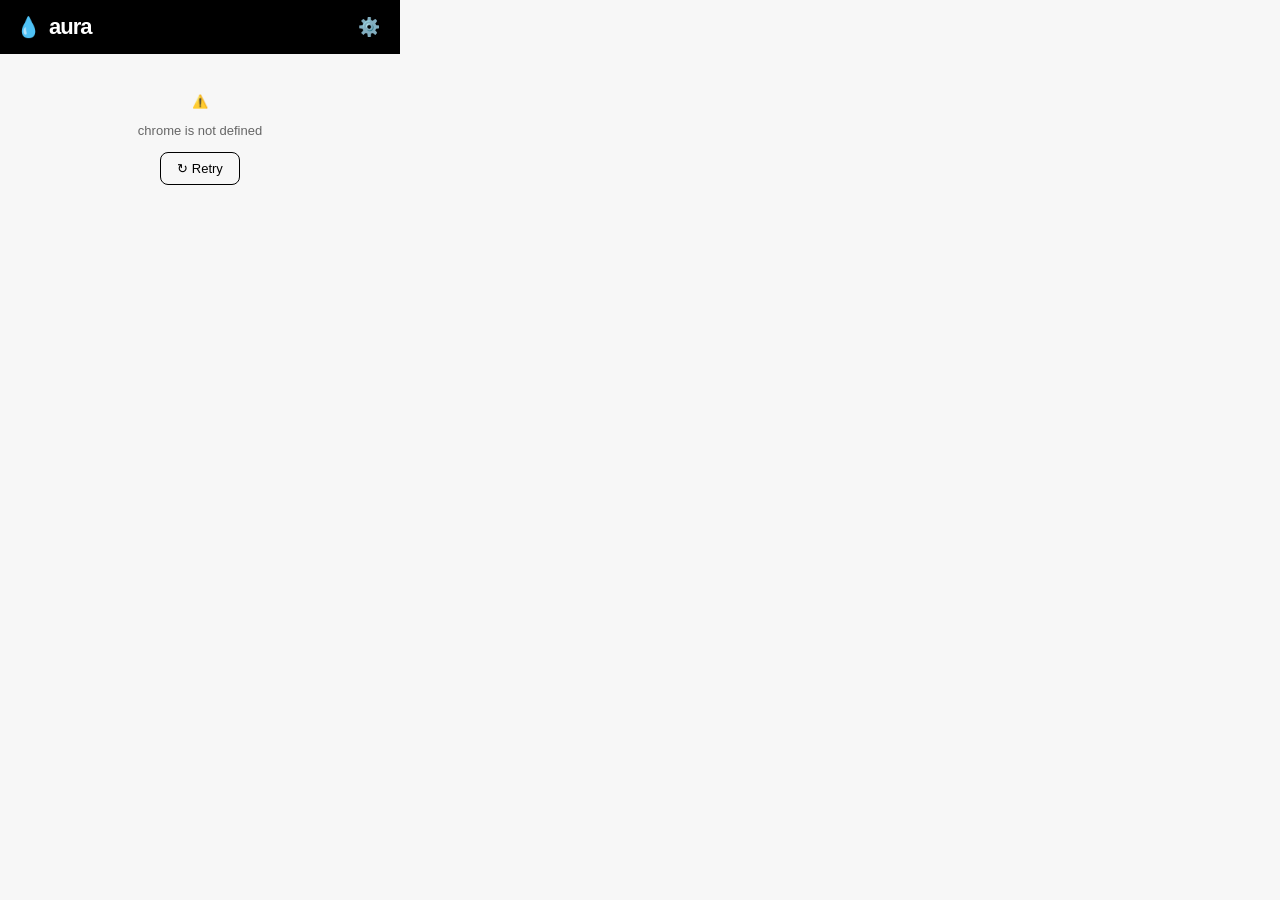
==== popup.html @ c54698f0 "Fix wardrobe save, avatar validation, blank popup, try-on speed - Wardrobe save 400: omit null/empty" ====
<!DOCTYPE html>
<html lang="en">
<head>
  <meta charset="UTF-8">
  <meta name="viewport" content="width=device-width, initial-scale=1.0">
  <title>Aura</title>
  <link rel="stylesheet" href="popup.css">
</head>
<body>
  <div id="app">

    <!-- Header -->
    <header>
      <div class="logo">
        <span class="logo-drop">💧</span>
        <span class="logo-text">aura</span>
      </div>
      <button class="icon-btn" id="settings-btn" title="Settings">⚙️</button>
    </header>

    <!-- Loading Screen (shown on first paint while we check auth + load data) -->
    <div id="loading-screen" class="loader">
      <div class="spinner"></div>
      <p class="loading-text">Loading your wardrobe…</p>
    </div>

    <!-- Auth Screen (shown when not signed in) -->
    <div id="auth-screen" class="hidden">
      <div class="auth-content">
        <p class="auth-subtitle">Your AI fashion wardrobe</p>
        <button id="google-signin-btn" class="google-btn">
          <span class="google-icon">G</span> Sign in with Google
        </button>
        <p id="auth-error" class="auth-error hidden"></p>
      </div>
    </div>

    <!-- Main App (hidden until signed in) -->
    <div id="main-app" class="hidden">

    <!-- Navigation -->
    <nav class="tabs">
      <button class="tab-btn active" data-tab="detect">Detect</button>
      <button class="tab-btn" data-tab="wardrobe">Wardrobe</button>
      <button class="tab-btn" data-tab="avatar">Avatar</button>
      <button class="tab-btn" data-tab="tryon">Try-On</button>
      <button class="tab-btn" data-tab="looks">Looks</button>
    </nav>

    <!-- ===== DETECT TAB ===== -->
    <section id="detect-tab" class="tab active">
      <button id="scan-btn" class="primary-btn">🔍 Scan This Page</button>
      <div id="detected-products">
        <div class="empty-state">
          <div class="empty-icon">👗</div>
          <h3>Find clothes anywhere</h3>
          <p>Navigate to any fashion website and hit Scan</p>
        </div>
      </div>
    </section>

    <!-- ===== WARDROBE TAB ===== -->
    <section id="wardrobe-tab" class="tab">
      <input type="text" id="wardrobe-search" placeholder="Search by name or brand..." class="wardrobe-search-input">
      <div class="filters" id="category-filters">
        <button class="filter-btn active" data-filter="all">All</button>
        <button class="filter-btn" data-filter="top">Tops</button>
        <button class="filter-btn" data-filter="bottom">Bottoms</button>
        <button class="filter-btn" data-filter="dress">Dresses</button>
        <button class="filter-btn" data-filter="shoes">Shoes</button>
        <button class="filter-btn" data-filter="outerwear">Outerwear</button>
        <button class="filter-btn" data-filter="accessory">Accessories</button>
      </div>
      <div id="wardrobe-grid"></div>
      <div id="wardrobe-footer" class="wardrobe-footer hidden">
        <button id="create-outfit-btn" class="primary-btn">✨ Try On Selected</button>
      </div>
    </section>

    <!-- ===== AVATAR TAB ===== -->
    <section id="avatar-tab" class="tab">
      <div id="avatar-display" class="hidden"></div>

      <div id="avatar-form">
        <h3 class="form-title">Set Up Your Avatar</h3>

        <div class="form-row">
          <input type="text" id="avatar-name" placeholder="Your name" required>
        </div>
        <div class="file-upload" id="avatar-upload-area">
          <input type="file" id="avatar-upload-input" accept="image/jpeg,image/png,image/webp" hidden>
          <div id="avatar-upload-label" class="upload-label">
            <span class="upload-icon">📷</span>
            <span>Upload your photo</span>
          </div>
          <img id="avatar-upload-preview" class="photo-preview hidden" alt="Your photo">
        </div>
        <div class="photo-tips">
          <p class="photo-tips-title">For best try-on results:</p>
          <ul class="photo-tips-list">
            <li>Full body visible — head to toe</li>
            <li>Facing forward, in good lighting</li>
            <li>Just you — no one else in frame</li>
            <li>Fitted clothes (not oversized)</li>
          </ul>
        </div>

        <p id="avatar-upload-required" class="photo-required-msg hidden">⚠️ Please upload a photo to generate your avatar.</p>

        <button type="button" class="primary-btn" id="save-avatar-btn">Save Avatar</button>
      </div>
    </section>

    <!-- ===== TRY ON TAB ===== -->
    <section id="tryon-tab" class="tab">
      <div class="tryon-avatar-section">
        <h4 class="section-label">Your Avatar</h4>
        <div id="tryon-avatar-preview"></div>
      </div>

      <div class="tryon-outfit-section">
        <h4 class="section-label">Outfit <span id="selected-count"></span></h4>
        <div id="selected-outfit-items" class="drop-zone">
          <p class="drop-hint">Drag items here or select from Wardrobe</p>
        </div>
      </div>

      <div class="tryon-drag-source">
        <h4 class="section-label">Wardrobe — drag to add</h4>
        <div id="tryon-wardrobe-strip"></div>
      </div>

      <p id="tryon-counter" class="tryon-counter"></p>
      <button id="generate-outfit-btn" class="primary-btn">✨ Generate Try-On</button>

      <div id="tryon-result"></div>
    </section>

    <!-- ===== LOOKS TAB ===== -->
    <section id="looks-tab" class="tab">
      <div id="looks-grid"></div>
    </section>

    </div><!-- #main-app -->

  </div><!-- #app -->

  <!-- Settings Modal -->
  <div id="settings-modal" class="modal hidden">
    <div class="modal-backdrop"></div>
    <div class="modal-content">
      <div class="modal-header">
        <h3>Settings</h3>
        <button class="icon-btn" id="close-settings">✕</button>
      </div>
      <div class="modal-body">
        <button id="sign-out-btn" class="secondary-btn" style="width:100%">Sign Out</button>
      </div>
    </div>
  </div>

  <script src="lib/supabase-client.js"></script>
  <script src="lib/gemini-service.js"></script>
  <script src="popup.js"></script>
</body>
</html>
---- popup.css ----
/* ===== AUTH SCREEN ===== */
#auth-screen {
  display: flex;
  align-items: center;
  justify-content: center;
  min-height: 400px;
  padding: 32px 24px;
}

.auth-content {
  display: flex;
  flex-direction: column;
  align-items: center;
  gap: 16px;
  width: 100%;
}

.auth-subtitle {
  font-size: 14px;
  color: #888;
  margin-top: -8px;
}

.google-btn {
  display: flex;
  align-items: center;
  gap: 10px;
  padding: 12px 24px;
  background: #fff;
  border: 1.5px solid #ddd;
  border-radius: 10px;
  font-size: 14px;
  font-weight: 600;
  cursor: pointer;
  width: 100%;
  justify-content: center;
  transition: all 0.15s;
  color: #111;
}

.google-btn:hover:not(:disabled) { background: #f5f5f5; border-color: #bbb; }
.google-btn:disabled { opacity: 0.6; cursor: not-allowed; }

.google-icon {
  font-weight: 900;
  font-size: 16px;
  color: #4285F4;
}

.auth-error {
  font-size: 12px;
  color: #ef4444;
  background: #fff0f0;
  padding: 8px 12px;
  border-radius: 8px;
  width: 100%;
  text-align: center;
}

/* ===== RESET & BASE ===== */
*, *::before, *::after {
  margin: 0;
  padding: 0;
  box-sizing: border-box;
}

body {
  width: 400px;
  min-height: 540px;
  font-family: 'Inter', -apple-system, BlinkMacSystemFont, 'Segoe UI', Roboto, sans-serif;
  background: #f7f7f7;
  color: #111;
  font-size: 14px;
}

#app {
  display: flex;
  flex-direction: column;
  min-height: 540px;
}

.hidden { display: none !important; }

/* ===== HEADER ===== */
header {
  background: #000;
  padding: 14px 16px;
  display: flex;
  align-items: center;
  justify-content: space-between;
  flex-shrink: 0;
}

.logo {
  display: flex;
  align-items: center;
  gap: 8px;
}

.logo-drop {
  font-size: 20px;
}

.logo-text {
  font-size: 22px;
  font-weight: 800;
  color: #fff;
  letter-spacing: -1px;
  text-transform: lowercase;
}

.icon-btn {
  background: transparent;
  border: none;
  cursor: pointer;
  font-size: 18px;
  padding: 4px;
  border-radius: 6px;
  transition: background 0.15s;
  line-height: 1;
}

.icon-btn:hover { background: rgba(255,255,255,0.1); }

/* ===== API WARNING ===== */
.api-warning {
  background: #FFF3CD;
  color: #856404;
  padding: 8px 16px;
  font-size: 12px;
  display: flex;
  align-items: center;
  gap: 6px;
}

.api-warning a {
  color: #533F03;
  font-weight: 600;
  text-decoration: none;
}

.api-warning a:hover { text-decoration: underline; }

/* ===== TABS NAV ===== */
.tabs {
  display: flex;
  background: #000;
  padding: 0 12px 12px;
  gap: 6px;
  flex-shrink: 0;
}

.tab-btn {
  flex: 1;
  background: transparent;
  border: 1px solid rgba(255,255,255,0.3);
  color: rgba(255,255,255,0.7);
  padding: 7px 2px;
  border-radius: 20px;
  cursor: pointer;
  font-size: 11px;
  font-weight: 500;
  transition: all 0.15s;
  white-space: nowrap;
}

.tab-btn.active {
  background: #FFD700;
  border-color: #FFD700;
  color: #000;
  font-weight: 700;
}

.tab-btn:hover:not(.active) {
  background: rgba(255,255,255,0.1);
  color: #fff;
}

/* ===== TAB SECTIONS ===== */
.tab { display: none; padding: 16px; flex-direction: column; gap: 12px; }
.tab.active { display: flex; }

/* ===== BUTTONS ===== */
.primary-btn {
  width: 100%;
  padding: 12px 16px;
  background: #000;
  color: #fff;
  border: none;
  border-radius: 10px;
  font-size: 14px;
  font-weight: 600;
  cursor: pointer;
  transition: all 0.15s;
  text-align: center;
  flex-shrink: 0;
}

.primary-btn:hover:not(:disabled) { background: #222; transform: translateY(-1px); }
.primary-btn:active { transform: translateY(0); }
.primary-btn:disabled { background: #bbb; cursor: not-allowed; transform: none; }
.primary-btn.loading { background: #555; }

.secondary-btn {
  padding: 8px 16px;
  background: transparent;
  border: 1px solid #000;
  color: #000;
  border-radius: 8px;
  cursor: pointer;
  font-size: 13px;
  font-weight: 500;
  transition: all 0.15s;
}

.secondary-btn:hover { background: #f0f0f0; }

/* ===== EMPTY STATE ===== */
.empty-state {
  text-align: center;
  padding: 40px 20px;
  color: #999;
}

.empty-state .empty-icon { font-size: 40px; margin-bottom: 12px; }
.empty-state h3 { color: #333; margin-bottom: 6px; font-size: 15px; }
.empty-state p { font-size: 13px; line-height: 1.4; }

/* ===== LOADING ===== */
.loader {
  display: flex;
  flex-direction: column;
  align-items: center;
  justify-content: center;
  padding: 40px;
  gap: 14px;
  color: #666;
  font-size: 13px;
}

.spinner {
  width: 36px;
  height: 36px;
  border: 3px solid #eee;
  border-top-color: #FFD700;
  border-radius: 50%;
  animation: spin 0.8s linear infinite;
}

@keyframes spin { to { transform: rotate(360deg); } }

/* ===== DETECT TAB ===== */
#detected-products {
  display: flex;
  flex-direction: column;
  gap: 12px;
  overflow-y: auto;
  max-height: 420px;
  align-items: stretch;
}

.product-card {
  background: #fff;
  border-radius: 12px;
  overflow: hidden;
  box-shadow: 0 2px 8px rgba(0,0,0,0.08);
  display: flex;
  flex-direction: column;
  flex-shrink: 0;
}

.product-card-img {
  width: 100%;
  height: 180px;
  object-fit: cover;
  display: block;
  background: #f0f0f0;
  flex-shrink: 0;
}

.product-card-info {
  padding: 10px 12px;
  flex-shrink: 0;
}

.product-card-brand {
  font-size: 11px;
  color: #999;
  text-transform: uppercase;
  letter-spacing: 0.5px;
  margin-bottom: 3px;
}

.product-card-name {
  font-size: 13px;
  font-weight: 600;
  line-height: 1.3;
  margin-bottom: 4px;
  color: #111;
}

.product-card-meta {
  display: flex;
  align-items: center;
  justify-content: space-between;
}

.product-card-price {
  font-weight: 700;
  font-size: 14px;
  color: #000;
}

.product-card-category {
  font-size: 10px;
  background: #f0f0f0;
  color: #666;
  padding: 2px 8px;
  border-radius: 10px;
}

.save-btn {
  width: 100%;
  padding: 10px;
  background: #000;
  color: #fff;
  border: none;
  cursor: pointer;
  font-weight: 600;
  font-size: 13px;
  transition: background 0.15s;
  border-radius: 0;
  flex-shrink: 0;
  margin-top: auto;
}

.save-btn:hover:not(:disabled) { background: #222; }
.save-btn.saved { background: #22c55e; }
.save-btn:disabled { background: #aaa; cursor: default; }

/* ===== WARDROBE TAB ===== */
.wardrobe-search-input {
  width: 100%;
  padding: 9px 12px;
  border: 1.5px solid #e0e0e0;
  border-radius: 8px;
  font-size: 13px;
  color: #111;
  background: #fff;
  outline: none;
  font-family: inherit;
  flex-shrink: 0;
  transition: border-color 0.15s;
}

.wardrobe-search-input:focus { border-color: #FFD700; }
.wardrobe-search-input::placeholder { color: #bbb; }

.filters {
  display: flex;
  gap: 6px;
  overflow-x: auto;
  padding-bottom: 4px;
  flex-shrink: 0;
  scrollbar-width: none;
}

.filters::-webkit-scrollbar { display: none; }

.filter-btn {
  padding: 5px 12px;
  border: 1px solid #ddd;
  background: #fff;
  border-radius: 16px;
  cursor: pointer;
  white-space: nowrap;
  font-size: 12px;
  font-weight: 500;
  transition: all 0.15s;
  color: #555;
}

.filter-btn.active {
  background: #000;
  border-color: #000;
  color: #fff;
}

#wardrobe-grid {
  display: grid;
  grid-template-columns: 1fr 1fr;
  gap: 10px;
  overflow-y: auto;
  max-height: 370px;
}

.wardrobe-card {
  background: #fff;
  border-radius: 10px;
  overflow: hidden;
  cursor: pointer;
  position: relative;
  box-shadow: 0 2px 6px rgba(0,0,0,0.07);
  transition: all 0.15s;
  border: 2px solid transparent;
}

.wardrobe-card:hover { transform: translateY(-2px); box-shadow: 0 4px 12px rgba(0,0,0,0.12); }

.wardrobe-card.selected {
  border-color: #FFD700;
  box-shadow: 0 0 0 2px #FFD700;
}

.wardrobe-card img {
  width: 100%;
  height: 130px;
  object-fit: cover;
  display: block;
  background: #f0f0f0;
}

.wardrobe-card-info {
  padding: 7px 8px;
}

.wardrobe-card-brand {
  font-size: 10px;
  color: #999;
  text-transform: uppercase;
  letter-spacing: 0.4px;
}

.wardrobe-card-name {
  font-size: 11px;
  font-weight: 600;
  line-height: 1.3;
  color: #111;
  margin-top: 2px;
}

.wardrobe-card-price {
  font-size: 11px;
  font-weight: 700;
  color: #000;
  margin-top: 2px;
}

.delete-card-btn {
  position: absolute;
  top: 6px;
  right: 6px;
  width: 22px;
  height: 22px;
  background: rgba(0,0,0,0.6);
  color: #fff;
  border: none;
  border-radius: 50%;
  cursor: pointer;
  font-size: 12px;
  line-height: 1;
  display: flex;
  align-items: center;
  justify-content: center;
  opacity: 0;
  transition: opacity 0.15s;
}

.wardrobe-card:hover .delete-card-btn { opacity: 1; }

.wardrobe-card-source {
  position: absolute;
  top: 6px;
  right: 6px;
  font-size: 8px;
  font-weight: 500;
  color: rgba(255,255,255,0.85);
  background: rgba(0,0,0,0.35);
  padding: 2px 5px;
  border-radius: 5px;
  max-width: 70px;
  overflow: hidden;
  text-overflow: ellipsis;
  white-space: nowrap;
  pointer-events: none;
}

.selected-check {
  position: absolute;
  top: 6px;
  left: 6px;
  width: 20px;
  height: 20px;
  background: #FFD700;
  border-radius: 50%;
  font-size: 11px;
  display: none;
  align-items: center;
  justify-content: center;
  font-weight: 700;
}

.wardrobe-card.selected .selected-check { display: flex; }

.wardrobe-footer {
  padding-top: 4px;
}

/* ===== AVATAR TAB ===== */
#avatar-display {
  display: flex;
  flex-direction: column;
  align-items: center;
  gap: 10px;
}

#avatar-display img {
  width: 180px;
  height: 240px;
  object-fit: cover;
  border-radius: 14px;
  box-shadow: 0 4px 20px rgba(0,0,0,0.15);
}

.avatar-name-display {
  font-size: 17px;
  font-weight: 700;
}

.avatar-stats-display {
  font-size: 12px;
  color: #888;
}

.avatar-actions {
  display: flex;
  gap: 8px;
  width: 100%;
}

.avatar-actions .secondary-btn { flex: 1; }

.form-title {
  font-size: 16px;
  font-weight: 700;
  margin-bottom: 4px;
}

.form-row {
  display: flex;
  gap: 8px;
}

.form-row.two-col > * { flex: 1; }

.form-row input,
.form-row select,
#avatar-form input[type="text"] {
  width: 100%;
  padding: 10px 12px;
  border: 1.5px solid #e0e0e0;
  border-radius: 8px;
  font-size: 13px;
  color: #111;
  background: #fff;
  transition: border-color 0.15s;
  outline: none;
  font-family: inherit;
}

.form-row input:focus,
.form-row select:focus,
#avatar-form input:focus {
  border-color: #FFD700;
}

.file-upload {
  border: 2px dashed #ddd;
  border-radius: 10px;
  padding: 14px;
  cursor: pointer;
  transition: border-color 0.15s;
  text-align: center;
}

.file-upload:hover { border-color: #aaa; }

.upload-label {
  display: flex;
  flex-direction: column;
  align-items: center;
  gap: 6px;
  color: #888;
  font-size: 13px;
  cursor: pointer;
}

.upload-icon { font-size: 24px; }
.upload-label em { color: #bbb; font-style: normal; }

.photo-preview {
  width: 100%;
  max-height: 140px;
  object-fit: cover;
  border-radius: 8px;
  margin-top: 8px;
}

.avatar-tip {
  background: #fffbea;
  border: 1px solid #FFD700;
  border-radius: 8px;
  padding: 10px 12px;
  font-size: 12px;
  line-height: 1.5;
  color: #555;
}
.avatar-tip a { color: #000; font-weight: 700; text-decoration: underline; cursor: pointer; }

.photo-required-msg {
  color: #ef4444;
  font-size: 12px;
  font-weight: 500;
  background: #fff0f0;
  padding: 8px 12px;
  border-radius: 8px;
}

.photo-tips {
  background: #fffbea;
  border: 1px solid #FFD700;
  border-radius: 8px;
  padding: 10px 12px;
  font-size: 12px;
  line-height: 1.5;
  color: #555;
}

.photo-tips-title {
  font-weight: 600;
  color: #333;
  margin-bottom: 4px;
}

.photo-tips-list {
  margin: 0;
  padding-left: 16px;
}

.photo-tips-list li { margin-bottom: 2px; }

.context-save-banner {
  background: #fffbea;
  border: 1px solid #FFD700;
  border-radius: 8px;
  padding: 8px 12px;
  font-size: 12px;
  font-weight: 600;
  color: #333;
  flex-shrink: 0;
}

/* ===== TRY ON TAB ===== */
.tryon-avatar-section {
  display: flex;
  flex-direction: column;
  align-items: center;
  gap: 8px;
}

.section-label {
  font-size: 11px;
  text-transform: uppercase;
  letter-spacing: 1px;
  color: #999;
  font-weight: 600;
  align-self: flex-start;
}

#tryon-avatar-preview img {
  width: 150px;
  height: 200px;
  object-fit: cover;
  border-radius: 12px;
  box-shadow: 0 4px 16px rgba(0,0,0,0.12);
}

.tryon-outfit-section {
  display: flex;
  flex-direction: column;
  gap: 8px;
}

#selected-count {
  background: #FFD700;
  color: #000;
  font-size: 10px;
  font-weight: 700;
  padding: 1px 6px;
  border-radius: 10px;
  margin-left: 4px;
}

#selected-outfit-items {
  display: flex;
  flex-wrap: wrap;
  gap: 6px;
  min-height: 40px;
  max-height: 90px;
  overflow-y: auto;
  padding: 6px;
  border-radius: 10px;
  border: 2px dashed #ddd;
  transition: border-color 0.15s, background 0.15s;
}

#selected-outfit-items.drop-zone.dragover {
  border-color: #FFD700;
  background: #fffbea;
}

.drop-hint {
  font-size: 11px;
  color: #bbb;
  width: 100%;
  text-align: center;
  line-height: 2.5;
  pointer-events: none;
}

.outfit-chip {
  background: #111;
  color: #fff;
  padding: 4px 8px 4px 10px;
  border-radius: 14px;
  font-size: 11px;
  font-weight: 500;
  display: flex;
  align-items: center;
  gap: 5px;
  max-width: 160px;
}

.outfit-chip span {
  overflow: hidden;
  text-overflow: ellipsis;
  white-space: nowrap;
}

.chip-remove {
  background: rgba(255,255,255,0.25);
  border: none;
  color: #fff;
  width: 14px;
  height: 14px;
  border-radius: 50%;
  cursor: pointer;
  font-size: 9px;
  line-height: 1;
  display: flex;
  align-items: center;
  justify-content: center;
  flex-shrink: 0;
  padding: 0;
  transition: background 0.1s;
}

.chip-remove:hover { background: rgba(255,255,255,0.45); }

/* ===== TRY-ON DRAG SOURCE ===== */
.tryon-drag-source {
  display: flex;
  flex-direction: column;
  gap: 8px;
}

#tryon-wardrobe-strip {
  display: flex;
  gap: 8px;
  overflow-x: auto;
  padding-bottom: 4px;
  scrollbar-width: thin;
  scrollbar-color: #ddd transparent;
}

#tryon-wardrobe-strip::-webkit-scrollbar { height: 4px; }
#tryon-wardrobe-strip::-webkit-scrollbar-track { background: transparent; }
#tryon-wardrobe-strip::-webkit-scrollbar-thumb { background: #ddd; border-radius: 4px; }

.strip-thumb {
  flex-shrink: 0;
  width: 64px;
  border-radius: 8px;
  overflow: hidden;
  cursor: grab;
  border: 2px solid transparent;
  transition: border-color 0.15s, transform 0.15s;
  background: #fff;
  box-shadow: 0 2px 6px rgba(0,0,0,0.08);
  position: relative;
}

.strip-thumb:active { cursor: grabbing; }
.strip-thumb:hover { transform: translateY(-2px); border-color: #FFD700; }
.strip-thumb.selected-strip { border-color: #FFD700; }

.strip-thumb img {
  width: 64px;
  height: 80px;
  object-fit: cover;
  display: block;
  background: #f0f0f0;
  pointer-events: none;
}

.strip-thumb-name {
  font-size: 9px;
  color: #555;
  padding: 3px 4px;
  line-height: 1.2;
  overflow: hidden;
  text-overflow: ellipsis;
  white-space: nowrap;
}

/* ===== LOOKS TAB ===== */
#looks-grid {
  display: grid;
  grid-template-columns: 1fr 1fr;
  gap: 10px;
  overflow-y: auto;
  max-height: 450px;
}

.look-card {
  background: #fff;
  border-radius: 12px;
  overflow: hidden;
  box-shadow: 0 2px 8px rgba(0,0,0,0.08);
  position: relative;
}

.look-card img {
  width: 100%;
  height: 160px;
  object-fit: cover;
  display: block;
  background: #f0f0f0;
}

.look-card-footer {
  padding: 7px 8px;
  display: flex;
  align-items: center;
  justify-content: space-between;
}

.look-card-date {
  font-size: 10px;
  color: #aaa;
}

.look-delete-btn {
  background: transparent;
  border: none;
  cursor: pointer;
  font-size: 14px;
  color: #ccc;
  padding: 2px;
  line-height: 1;
  transition: color 0.15s;
}

.look-delete-btn:hover { color: #ef4444; }

#tryon-result {
  display: flex;
  flex-direction: column;
  align-items: center;
  gap: 10px;
}

#tryon-result img {
  width: 100%;
  border-radius: 14px;
  box-shadow: 0 4px 20px rgba(0,0,0,0.15);
}

.tryon-text-result {
  background: #fff;
  border-radius: 10px;
  padding: 14px;
  font-size: 13px;
  line-height: 1.5;
  color: #444;
  box-shadow: 0 2px 8px rgba(0,0,0,0.07);
  width: 100%;
}

.tryon-text-result h4 {
  font-size: 13px;
  font-weight: 700;
  margin-bottom: 6px;
  color: #111;
}

.tryon-warning {
  font-size: 12px;
  color: #8a6000;
  background: #fff8e1;
  border: 1px solid #ffe082;
  border-radius: 8px;
  padding: 8px 10px;
  margin-bottom: 8px;
  width: 100%;
  box-sizing: border-box;
}

.tryon-counter {
  font-size: 11px;
  color: #888;
  text-align: center;
  margin: 0 0 6px;
}
.tryon-counter--low { color: #c17f24; }
.tryon-counter--warn { color: #b00; }

.tryon-result-actions {
  display: flex;
  gap: 8px;
  margin-top: 8px;
  width: 100%;
}
.tryon-result-actions .secondary-btn { flex: 1; }

/* ===== SETTINGS MODAL ===== */
.modal {
  position: fixed;
  inset: 0;
  z-index: 1000;
  display: flex;
  align-items: flex-end;
}

.modal-backdrop {
  position: absolute;
  inset: 0;
  background: rgba(0,0,0,0.5);
}

.modal-content {
  position: relative;
  background: #fff;
  border-radius: 20px 20px 0 0;
  width: 100%;
  padding: 20px;
  box-shadow: 0 -4px 24px rgba(0,0,0,0.2);
}

.modal-header {
  display: flex;
  align-items: center;
  justify-content: space-between;
  margin-bottom: 20px;
}

.modal-header h3 { font-size: 17px; font-weight: 700; }
.modal-header .icon-btn { color: #000; }

.modal-body {
  display: flex;
  flex-direction: column;
  gap: 10px;
}

.settings-label {
  font-size: 12px;
  font-weight: 600;
  color: #555;
  text-transform: uppercase;
  letter-spacing: 0.5px;
}

#api-key-input {
  width: 100%;
  padding: 10px 12px;
  border: 1.5px solid #e0e0e0;
  border-radius: 8px;
  font-size: 13px;
  outline: none;
  font-family: monospace;
}

#api-key-input:focus { border-color: #FFD700; }

.settings-hint {
  font-size: 11px;
  color: #aaa;
  line-height: 1.4;
}

.key-status {
  font-size: 13px;
  text-align: center;
  font-weight: 600;
  min-height: 18px;
}

.key-status.success { color: #22c55e; }
.key-status.error { color: #ef4444; }
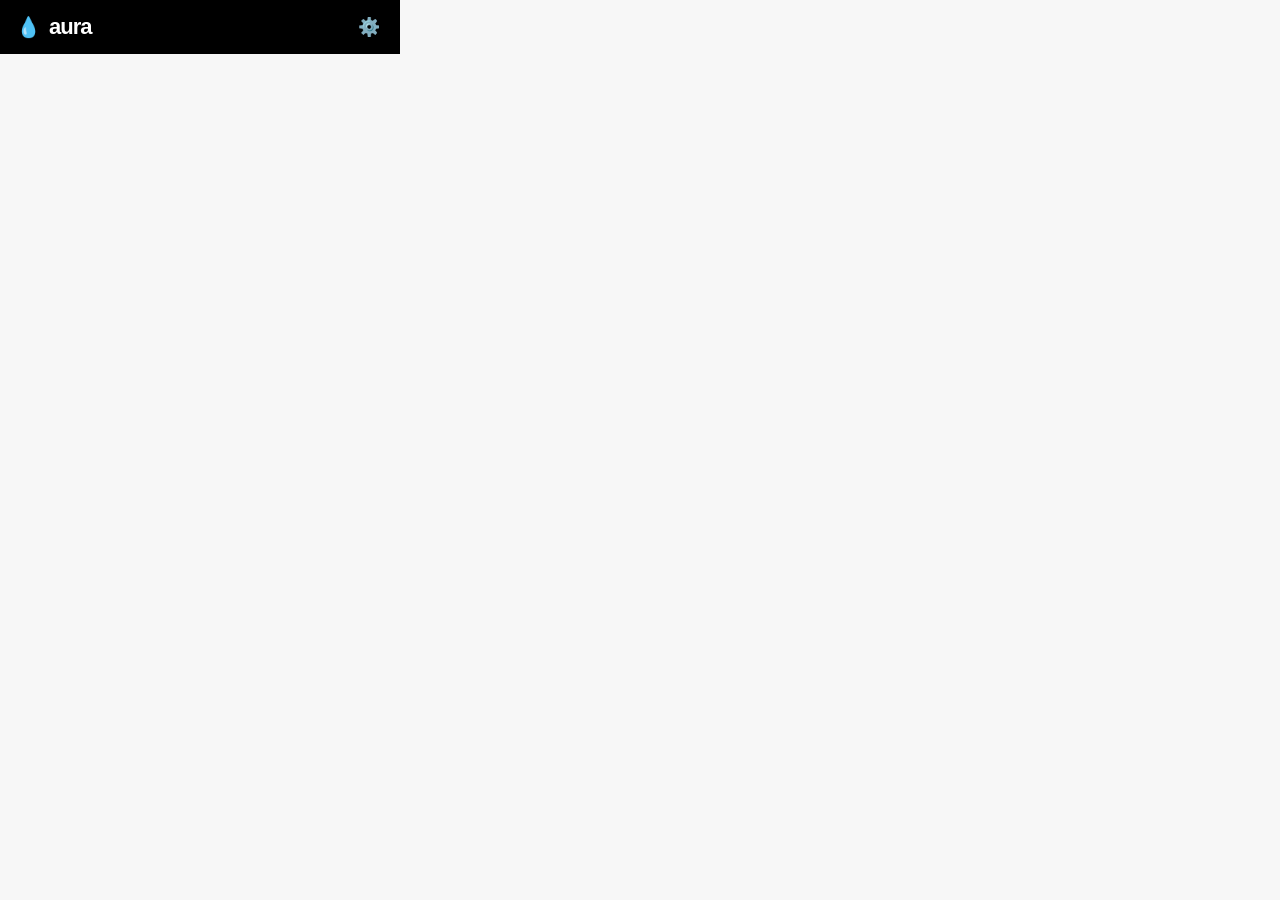
==== commit 95329a09: "Beta prep: stable extension ID, wardrobe save fix, longer signed URLs - manifest: add `key` for a st" ====
--- a/popup.html
+++ b/popup.html
@@ -17,12 +17,6 @@
       </div>
       <button class="icon-btn" id="settings-btn" title="Settings">⚙️</button>
     </header>
-
-    <!-- Loading Screen (shown on first paint while we check auth + load data) -->
-    <div id="loading-screen" class="loader">
-      <div class="spinner"></div>
-      <p class="loading-text">Loading your wardrobe…</p>
-    </div>
 
     <!-- Auth Screen (shown when not signed in) -->
     <div id="auth-screen" class="hidden">
@@ -88,7 +82,7 @@
           <input type="text" id="avatar-name" placeholder="Your name" required>
         </div>
         <div class="file-upload" id="avatar-upload-area">
-          <input type="file" id="avatar-upload-input" accept="image/jpeg,image/png,image/webp" hidden>
+          <input type="file" id="avatar-upload-input" accept="image/*" hidden>
           <div id="avatar-upload-label" class="upload-label">
             <span class="upload-icon">📷</span>
             <span>Upload your photo</span>
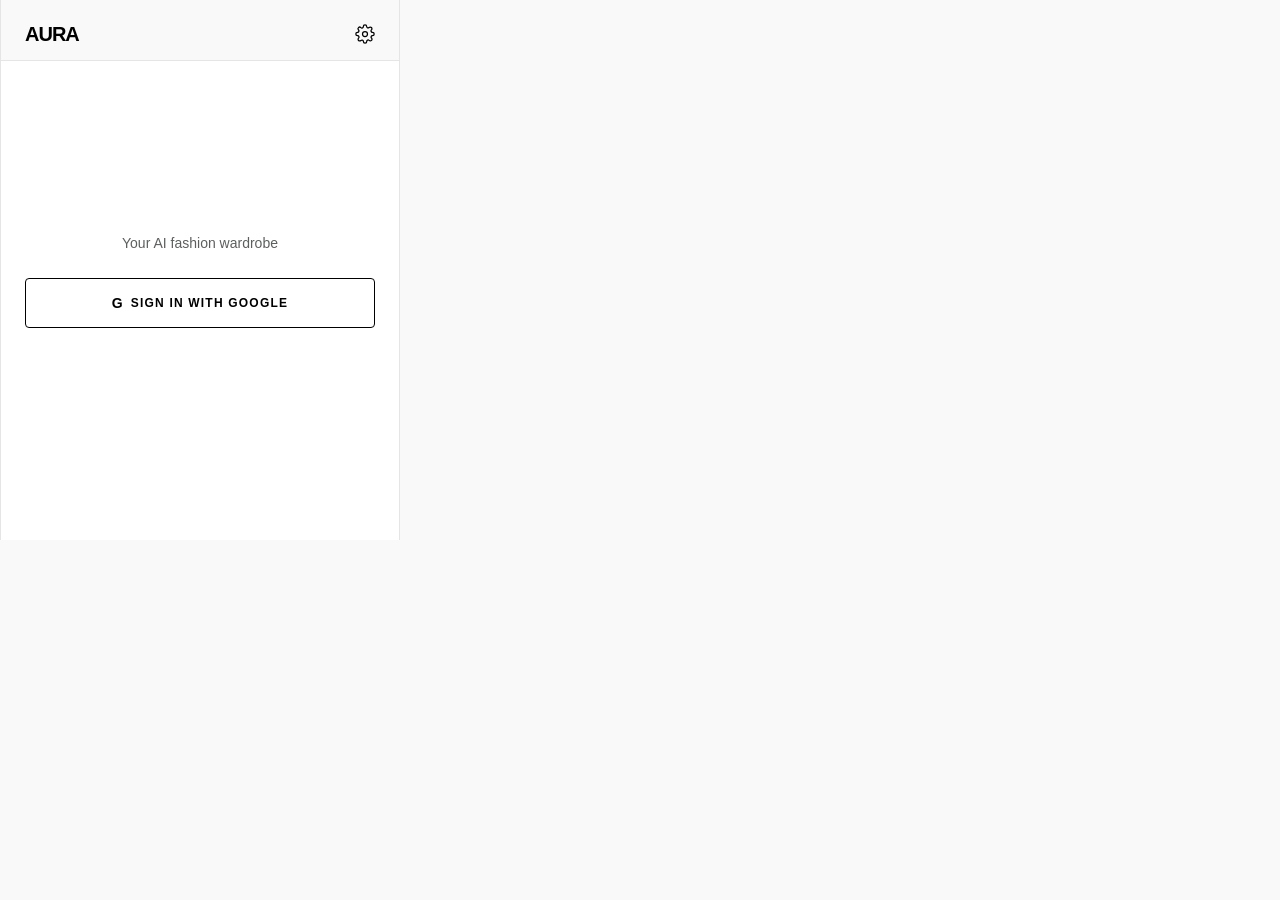
==== commit e014683d: "Migrate to Gemini 3.x image models; add avatar candidate generation Phase 1 (model migration): - try" ====
--- a/popup.html
+++ b/popup.html
@@ -12,11 +12,21 @@
     <!-- Header -->
     <header>
       <div class="logo">
-        <span class="logo-drop">💧</span>
-        <span class="logo-text">aura</span>
+        <span class="logo-text">Aura</span>
       </div>
-      <button class="icon-btn" id="settings-btn" title="Settings">⚙️</button>
+      <button class="icon-btn" id="settings-btn" title="Settings" aria-label="Settings">
+        <svg width="20" height="20" viewBox="0 0 24 24" fill="none" stroke="currentColor" stroke-width="1.5" stroke-linecap="round" stroke-linejoin="round" aria-hidden="true">
+          <circle cx="12" cy="12" r="3"></circle>
+          <path d="M19.4 15a1.65 1.65 0 0 0 .33 1.82l.06.06a2 2 0 1 1-2.83 2.83l-.06-.06a1.65 1.65 0 0 0-1.82-.33 1.65 1.65 0 0 0-1 1.51V21a2 2 0 1 1-4 0v-.09A1.65 1.65 0 0 0 9 19.4a1.65 1.65 0 0 0-1.82.33l-.06.06a2 2 0 1 1-2.83-2.83l.06-.06a1.65 1.65 0 0 0 .33-1.82 1.65 1.65 0 0 0-1.51-1H3a2 2 0 1 1 0-4h.09A1.65 1.65 0 0 0 4.6 9a1.65 1.65 0 0 0-.33-1.82l-.06-.06a2 2 0 1 1 2.83-2.83l.06.06a1.65 1.65 0 0 0 1.82.33H9a1.65 1.65 0 0 0 1-1.51V3a2 2 0 1 1 4 0v.09a1.65 1.65 0 0 0 1 1.51 1.65 1.65 0 0 0 1.82-.33l.06-.06a2 2 0 1 1 2.83 2.83l-.06.06a1.65 1.65 0 0 0-.33 1.82V9a1.65 1.65 0 0 0 1.51 1H21a2 2 0 1 1 0 4h-.09a1.65 1.65 0 0 0-1.51 1z"></path>
+        </svg>
+      </button>
     </header>
+
+    <!-- Boot state — visible immediately so the popup is never a blank white box
+         while getUser() and loadState() are in flight. -->
+    <div id="boot-screen">
+      <div class="loader"><div class="spinner"></div><span>Loading your wardrobe</span></div>
+    </div>
 
     <!-- Auth Screen (shown when not signed in) -->
     <div id="auth-screen" class="hidden">
@@ -43,10 +53,15 @@
 
     <!-- ===== DETECT TAB ===== -->
     <section id="detect-tab" class="tab active">
-      <button id="scan-btn" class="primary-btn">🔍 Scan This Page</button>
+      <button id="scan-btn" class="primary-btn">Scan This Page</button>
       <div id="detected-products">
         <div class="empty-state">
-          <div class="empty-icon">👗</div>
+          <div class="empty-icon">
+            <svg width="40" height="40" viewBox="0 0 24 24" fill="none" stroke="currentColor" stroke-width="1" stroke-linecap="round" stroke-linejoin="round" aria-hidden="true">
+              <path d="M12 4.5a1.75 1.75 0 1 0-1.75 1.75c.97 0 1.75.78 1.75 1.75v1.2"></path>
+              <path d="M12 9.2 3.6 15.3a1.2 1.2 0 0 0 .7 2.2h15.4a1.2 1.2 0 0 0 .7-2.2L12 9.2Z"></path>
+            </svg>
+          </div>
           <h3>Find clothes anywhere</h3>
           <p>Navigate to any fashion website and hit Scan</p>
         </div>
@@ -67,7 +82,7 @@
       </div>
       <div id="wardrobe-grid"></div>
       <div id="wardrobe-footer" class="wardrobe-footer hidden">
-        <button id="create-outfit-btn" class="primary-btn">✨ Try On Selected</button>
+        <button id="create-outfit-btn" class="primary-btn">Try On Selected</button>
       </div>
     </section>
 
@@ -84,7 +99,12 @@
         <div class="file-upload" id="avatar-upload-area">
           <input type="file" id="avatar-upload-input" accept="image/*" hidden>
           <div id="avatar-upload-label" class="upload-label">
-            <span class="upload-icon">📷</span>
+            <span class="upload-icon">
+              <svg width="24" height="24" viewBox="0 0 24 24" fill="none" stroke="currentColor" stroke-width="1.25" stroke-linecap="round" stroke-linejoin="round" aria-hidden="true">
+                <path d="M3 8.5h3.5L8 6h8l1.5 2.5H21v11H3v-11Z"></path>
+                <circle cx="12" cy="13.5" r="3.5"></circle>
+              </svg>
+            </span>
             <span>Upload your photo</span>
           </div>
           <img id="avatar-upload-preview" class="photo-preview hidden" alt="Your photo">
@@ -99,7 +119,7 @@
           </ul>
         </div>
 
-        <p id="avatar-upload-required" class="photo-required-msg hidden">⚠️ Please upload a photo to generate your avatar.</p>
+        <p id="avatar-upload-required" class="photo-required-msg hidden">Please upload a photo to generate your avatar.</p>
 
         <button type="button" class="primary-btn" id="save-avatar-btn">Save Avatar</button>
       </div>
@@ -125,7 +145,7 @@
       </div>
 
       <p id="tryon-counter" class="tryon-counter"></p>
-      <button id="generate-outfit-btn" class="primary-btn">✨ Generate Try-On</button>
+      <button id="generate-outfit-btn" class="primary-btn">Generate Try-On</button>
 
       <div id="tryon-result"></div>
     </section>
@@ -145,7 +165,11 @@
     <div class="modal-content">
       <div class="modal-header">
         <h3>Settings</h3>
-        <button class="icon-btn" id="close-settings">✕</button>
+        <button class="icon-btn" id="close-settings" aria-label="Close">
+          <svg width="18" height="18" viewBox="0 0 24 24" fill="none" stroke="currentColor" stroke-width="1.5" stroke-linecap="round" aria-hidden="true">
+            <path d="M5 5l14 14M19 5L5 19"></path>
+          </svg>
+        </button>
       </div>
       <div class="modal-body">
         <button id="sign-out-btn" class="secondary-btn" style="width:100%">Sign Out</button>
@@ -154,7 +178,6 @@
   </div>
 
   <script src="lib/supabase-client.js"></script>
-  <script src="lib/gemini-service.js"></script>
   <script src="popup.js"></script>
 </body>
 </html>
--- a/popup.css
+++ b/popup.css
@@ -1,60 +1,64 @@
-/* ===== AUTH SCREEN ===== */
-#auth-screen {
-  display: flex;
-  align-items: center;
-  justify-content: center;
-  min-height: 400px;
-  padding: 32px 24px;
-}
-
-.auth-content {
-  display: flex;
-  flex-direction: column;
-  align-items: center;
-  gap: 16px;
-  width: 100%;
-}
-
-.auth-subtitle {
-  font-size: 14px;
-  color: #888;
-  margin-top: -8px;
-}
-
-.google-btn {
-  display: flex;
-  align-items: center;
-  gap: 10px;
-  padding: 12px 24px;
-  background: #fff;
-  border: 1.5px solid #ddd;
-  border-radius: 10px;
-  font-size: 14px;
-  font-weight: 600;
-  cursor: pointer;
-  width: 100%;
-  justify-content: center;
-  transition: all 0.15s;
-  color: #111;
-}
-
-.google-btn:hover:not(:disabled) { background: #f5f5f5; border-color: #bbb; }
-.google-btn:disabled { opacity: 0.6; cursor: not-allowed; }
-
-.google-icon {
-  font-weight: 900;
-  font-size: 16px;
-  color: #4285F4;
-}
-
-.auth-error {
-  font-size: 12px;
-  color: #ef4444;
-  background: #fff0f0;
-  padding: 8px 12px;
-  border-radius: 8px;
-  width: 100%;
-  text-align: center;
+/* ==========================================================================
+   DRIP DESIGN SYSTEM
+   High-end minimalism — editorial precision, architectural framing,
+   visual honesty (no shadows; depth via tonal layering + crisp 1px outlines).
+   Fixed 400px extension sidebar, 4px spacing rule, 24px side margins.
+   ========================================================================== */
+
+:root {
+  /* Surfaces */
+  --surface: #f9f9f9;
+  --surface-dim: #dadada;
+  --surface-container-lowest: #ffffff;
+  --surface-container-low: #f3f3f3;
+  --surface-container: #eeeeee;
+  --surface-container-high: #e8e8e8;
+  --surface-container-highest: #e2e2e2;
+  --surface-variant: #e2e2e2;
+  --background: #f9f9f9;
+
+  /* Ink */
+  --on-surface: #1a1c1c;
+  --on-surface-variant: #4c4546;
+  --on-background: #1a1c1c;
+  --inverse-surface: #2f3131;
+  --inverse-on-surface: #f1f1f1;
+
+  /* Brand */
+  --primary: #000000;
+  --on-primary: #ffffff;
+  --primary-container: #1b1b1b;
+  --secondary: #5d5f5f;
+  --on-secondary: #ffffff;
+  --secondary-container: #dfe0e0;
+
+  /* Lines */
+  --outline: #7e7576;
+  --outline-variant: #cfc4c5;
+  --border-muted: #e5e5e5;
+
+  /* Status */
+  --error: #ba1a1a;
+  --on-error: #ffffff;
+  --error-container: #ffdad6;
+  --on-error-container: #93000a;
+  --sharp-coral: #ff6b6b;
+  --gold: #e9c400;
+  --gold-soft: #ffe16d;
+  --on-gold: #221b00;
+  --on-tertiary-container: #9b8200;
+
+  /* Spacing — every value is a multiple of 4px */
+  --unit: 4px;
+  --stack-sm: 8px;
+  --stack-md: 16px;
+  --stack-lg: 32px;
+  --gutter: 16px;
+  --margin-side: 24px;
+
+  /* Shape */
+  --radius: 4px;
+  --radius-sm: 2px;
 }
 
 /* ===== RESET & BASE ===== */
@@ -67,164 +71,283 @@
 body {
   width: 400px;
   min-height: 540px;
-  font-family: 'Inter', -apple-system, BlinkMacSystemFont, 'Segoe UI', Roboto, sans-serif;
-  background: #f7f7f7;
-  color: #111;
+  /* Inter is the system typeface; fall back to the platform grotesque.
+     Remote font CDNs are blocked by the MV3 content security policy. */
+  font-family: 'Inter', -apple-system, BlinkMacSystemFont, 'Segoe UI', Roboto, Helvetica, Arial, sans-serif;
+  background: var(--background);
+  color: var(--on-background);
   font-size: 14px;
+  line-height: 1.5;
+  -webkit-font-smoothing: antialiased;
+  display: flex;
+  flex-direction: column;
 }
 
 #app {
   display: flex;
   flex-direction: column;
+  flex: 1 0 auto;
   min-height: 540px;
+  background: var(--surface-container-lowest);
+  border-left: 1px solid var(--border-muted);
+  border-right: 1px solid var(--border-muted);
 }
 
 .hidden { display: none !important; }
+
+/* Type scale */
+.headline-md,
+.form-title,
+.modal-header h3 {
+  font-size: 20px;
+  font-weight: 600;
+  line-height: 1.4;
+  color: var(--primary);
+  letter-spacing: -0.01em;
+}
 
 /* ===== HEADER ===== */
 header {
-  background: #000;
-  padding: 14px 16px;
+  background: var(--surface);
+  padding: var(--margin-side) var(--margin-side) 0;
   display: flex;
   align-items: center;
   justify-content: space-between;
   flex-shrink: 0;
+  padding-bottom: var(--stack-md);
 }
 
 .logo {
   display: flex;
   align-items: center;
-  gap: 8px;
-}
-
-.logo-drop {
+  gap: var(--stack-sm);
+}
+
+.logo-text {
   font-size: 20px;
-}
-
-.logo-text {
-  font-size: 22px;
-  font-weight: 800;
-  color: #fff;
-  letter-spacing: -1px;
-  text-transform: lowercase;
+  font-weight: 900;
+  color: var(--primary);
+  letter-spacing: -0.05em;
+  text-transform: uppercase;
+  line-height: 1;
 }
 
 .icon-btn {
   background: transparent;
   border: none;
   cursor: pointer;
-  font-size: 18px;
-  padding: 4px;
-  border-radius: 6px;
-  transition: background 0.15s;
-  line-height: 1;
-}
-
-.icon-btn:hover { background: rgba(255,255,255,0.1); }
-
-/* ===== API WARNING ===== */
-.api-warning {
-  background: #FFF3CD;
-  color: #856404;
-  padding: 8px 16px;
-  font-size: 12px;
-  display: flex;
-  align-items: center;
-  gap: 6px;
-}
-
-.api-warning a {
-  color: #533F03;
-  font-weight: 600;
-  text-decoration: none;
-}
-
-.api-warning a:hover { text-decoration: underline; }
+  padding: 0;
+  color: var(--primary);
+  display: flex;
+  align-items: center;
+  justify-content: center;
+  transition: opacity 0.15s;
+  line-height: 0;
+}
+
+.icon-btn:hover { opacity: 0.6; }
+.icon-btn:active { opacity: 0.4; }
+.icon-btn svg { display: block; }
 
 /* ===== TABS NAV ===== */
 .tabs {
   display: flex;
-  background: #000;
-  padding: 0 12px 12px;
-  gap: 6px;
+  justify-content: space-between;
+  background: var(--surface);
+  padding: 0 var(--margin-side);
+  gap: var(--unit);
   flex-shrink: 0;
+  border-bottom: 1px solid var(--border-muted);
 }
 
 .tab-btn {
-  flex: 1;
   background: transparent;
-  border: 1px solid rgba(255,255,255,0.3);
-  color: rgba(255,255,255,0.7);
-  padding: 7px 2px;
-  border-radius: 20px;
+  border: none;
+  border-bottom: 2px solid transparent;
+  color: var(--secondary);
+  padding: 0 0 var(--stack-sm);
+  margin-bottom: -1px;
   cursor: pointer;
-  font-size: 11px;
-  font-weight: 500;
-  transition: all 0.15s;
+  font-family: inherit;
+  font-size: 12px;
+  font-weight: 600;
+  letter-spacing: 0.1em;
+  line-height: 1;
+  text-transform: uppercase;
+  transition: color 0.15s, border-color 0.15s;
   white-space: nowrap;
 }
 
 .tab-btn.active {
-  background: #FFD700;
-  border-color: #FFD700;
-  color: #000;
-  font-weight: 700;
-}
-
-.tab-btn:hover:not(.active) {
-  background: rgba(255,255,255,0.1);
-  color: #fff;
-}
+  color: var(--primary);
+  border-bottom-color: var(--primary);
+}
+
+.tab-btn:hover:not(.active) { color: var(--primary); }
+.tab-btn:active { opacity: 0.7; }
 
 /* ===== TAB SECTIONS ===== */
-.tab { display: none; padding: 16px; flex-direction: column; gap: 12px; }
+.tab {
+  display: none;
+  padding: var(--margin-side);
+  flex-direction: column;
+  gap: var(--stack-md);
+}
+
 .tab.active { display: flex; }
+
+/* ===== AUTH SCREEN ===== */
+/* No nav bar on this screen, so the header's rule lives here instead */
+#auth-screen,
+#boot-screen {
+  display: flex;
+  align-items: center;
+  justify-content: center;
+  min-height: 440px;
+  padding: var(--stack-lg) var(--margin-side);
+  border-top: 1px solid var(--border-muted);
+}
+
+#boot-screen.hidden { display: none !important; }
+
+.auth-content {
+  display: flex;
+  flex-direction: column;
+  align-items: center;
+  gap: var(--stack-md);
+  width: 100%;
+  text-align: center;
+}
+
+.auth-subtitle {
+  font-size: 14px;
+  color: var(--secondary);
+  margin-bottom: var(--stack-sm);
+}
+
+.google-btn {
+  display: flex;
+  align-items: center;
+  gap: var(--stack-sm);
+  padding: var(--stack-md);
+  background: var(--surface-container-lowest);
+  border: 1px solid var(--primary);
+  border-radius: var(--radius);
+  font-family: inherit;
+  font-size: 12px;
+  font-weight: 600;
+  letter-spacing: 0.1em;
+  text-transform: uppercase;
+  cursor: pointer;
+  width: 100%;
+  justify-content: center;
+  transition: background 0.15s, color 0.15s;
+  color: var(--primary);
+}
+
+.google-btn:hover:not(:disabled) { background: var(--primary); color: var(--on-primary); }
+.google-btn:disabled { opacity: 0.4; cursor: not-allowed; }
+.google-icon { font-weight: 800; font-size: 14px; letter-spacing: 0; }
+
+.auth-error {
+  font-size: 12px;
+  color: var(--on-error-container);
+  background: var(--error-container);
+  padding: var(--stack-sm) var(--stack-md);
+  border-radius: var(--radius);
+  width: 100%;
+  text-align: center;
+}
 
 /* ===== BUTTONS ===== */
 .primary-btn {
   width: 100%;
-  padding: 12px 16px;
-  background: #000;
-  color: #fff;
-  border: none;
-  border-radius: 10px;
-  font-size: 14px;
-  font-weight: 600;
+  padding: var(--stack-md);
+  background: var(--primary);
+  color: var(--on-primary);
+  border: 1px solid var(--primary);
+  border-radius: var(--radius);
+  font-family: inherit;
+  font-size: 12px;
+  font-weight: 600;
+  letter-spacing: 0.1em;
+  line-height: 1;
+  text-transform: uppercase;
   cursor: pointer;
-  transition: all 0.15s;
+  transition: opacity 0.15s;
   text-align: center;
   flex-shrink: 0;
 }
 
-.primary-btn:hover:not(:disabled) { background: #222; transform: translateY(-1px); }
-.primary-btn:active { transform: translateY(0); }
-.primary-btn:disabled { background: #bbb; cursor: not-allowed; transform: none; }
-.primary-btn.loading { background: #555; }
+.primary-btn:hover:not(:disabled) { opacity: 0.85; }
+.primary-btn:active:not(:disabled) { opacity: 0.7; }
+
+.primary-btn:disabled {
+  background: var(--surface-container-highest);
+  border-color: var(--surface-container-highest);
+  color: var(--secondary);
+  cursor: not-allowed;
+}
+
+.primary-btn.loading { opacity: 0.6; cursor: progress; }
 
 .secondary-btn {
-  padding: 8px 16px;
-  background: transparent;
-  border: 1px solid #000;
-  color: #000;
-  border-radius: 8px;
+  padding: 12px var(--stack-md);
+  background: var(--surface-container-lowest);
+  border: 1px solid var(--primary);
+  color: var(--primary);
+  border-radius: var(--radius);
   cursor: pointer;
-  font-size: 13px;
-  font-weight: 500;
-  transition: all 0.15s;
-}
-
-.secondary-btn:hover { background: #f0f0f0; }
+  font-family: inherit;
+  font-size: 12px;
+  font-weight: 600;
+  letter-spacing: 0.1em;
+  line-height: 1;
+  text-transform: uppercase;
+  transition: background 0.15s, color 0.15s;
+}
+
+.secondary-btn:hover { background: var(--primary); color: var(--on-primary); }
+.secondary-btn:active { opacity: 0.7; }
 
 /* ===== EMPTY STATE ===== */
+/* Centred in the available space rather than pinned to the top — otherwise the
+   copy floats above a large dead area. */
 .empty-state {
   text-align: center;
-  padding: 40px 20px;
-  color: #999;
-}
-
-.empty-state .empty-icon { font-size: 40px; margin-bottom: 12px; }
-.empty-state h3 { color: #333; margin-bottom: 6px; font-size: 15px; }
-.empty-state p { font-size: 13px; line-height: 1.4; }
+  padding: var(--stack-lg) var(--margin-side);
+  color: var(--secondary);
+  display: flex;
+  flex-direction: column;
+  align-items: center;
+  justify-content: center;
+  min-height: 300px;
+}
+
+.empty-state .empty-icon {
+  width: 96px;
+  height: 96px;
+  border: 1px solid var(--border-muted);
+  border-radius: 50%;
+  background: var(--surface-container-low);
+  display: flex;
+  align-items: center;
+  justify-content: center;
+  margin-bottom: var(--stack-md);
+  color: var(--secondary);
+}
+
+.empty-state .empty-icon svg { display: block; }
+
+.empty-state h3 {
+  color: var(--primary);
+  margin-bottom: var(--unit);
+  font-size: 20px;
+  font-weight: 600;
+  line-height: 1.4;
+}
+
+.empty-state p { font-size: 14px; line-height: 1.5; color: var(--secondary); }
 
 /* ===== LOADING ===== */
 .loader {
@@ -232,135 +355,181 @@
   flex-direction: column;
   align-items: center;
   justify-content: center;
-  padding: 40px;
-  gap: 14px;
-  color: #666;
-  font-size: 13px;
+  padding: var(--stack-lg);
+  gap: var(--stack-md);
+  color: var(--secondary);
+  font-size: 12px;
+  font-weight: 600;
+  letter-spacing: 0.1em;
+  text-transform: uppercase;
+  text-align: center;
 }
 
 .spinner {
-  width: 36px;
-  height: 36px;
-  border: 3px solid #eee;
-  border-top-color: #FFD700;
+  width: 28px;
+  height: 28px;
+  border: 1px solid var(--border-muted);
+  border-top-color: var(--primary);
   border-radius: 50%;
-  animation: spin 0.8s linear infinite;
+  animation: spin 0.9s linear infinite;
 }
 
 @keyframes spin { to { transform: rotate(360deg); } }
 
 /* ===== DETECT TAB ===== */
 #detected-products {
-  display: flex;
-  flex-direction: column;
-  gap: 12px;
+  display: grid;
+  grid-template-columns: 1fr 1fr;
+  gap: var(--gutter);
   overflow-y: auto;
   max-height: 420px;
-  align-items: stretch;
-}
+  align-items: start;
+}
+
+#detected-products .empty-state,
+#detected-products .loader,
+#detected-products .context-save-banner { grid-column: 1 / -1; }
 
 .product-card {
-  background: #fff;
-  border-radius: 12px;
-  overflow: hidden;
-  box-shadow: 0 2px 8px rgba(0,0,0,0.08);
-  display: flex;
-  flex-direction: column;
+  background: var(--surface-container-lowest);
+  display: flex;
+  flex-direction: column;
+  gap: var(--stack-sm);
   flex-shrink: 0;
+  height: 100%;
 }
 
 .product-card-img {
   width: 100%;
-  height: 180px;
+  aspect-ratio: 3 / 4;
   object-fit: cover;
   display: block;
-  background: #f0f0f0;
+  background: var(--surface-container-low);
+  border: 1px solid var(--border-muted);
+  border-radius: 0;
   flex-shrink: 0;
-}
-
+  transition: border-color 0.15s;
+}
+
+.product-card:hover .product-card-img { border-color: var(--primary); }
+
+/* Brand and price share the top line, name below — the meta wrapper is
+   flattened with `display: contents` so all four fields sit on one grid. */
 .product-card-info {
-  padding: 10px 12px;
+  display: grid;
+  grid-template-columns: 1fr auto;
+  column-gap: var(--stack-sm);
+  row-gap: var(--unit);
+  align-items: baseline;
   flex-shrink: 0;
 }
 
 .product-card-brand {
-  font-size: 11px;
-  color: #999;
-  text-transform: uppercase;
-  letter-spacing: 0.5px;
-  margin-bottom: 3px;
-}
-
+  grid-column: 1;
+  grid-row: 1;
+  font-size: 12px;
+  font-weight: 600;
+  color: var(--secondary);
+  text-transform: uppercase;
+  letter-spacing: 0.1em;
+  line-height: 1.2;
+  overflow: hidden;
+  text-overflow: ellipsis;
+  white-space: nowrap;
+}
+
+/* Fixed two-line well so every card in the row breaks at the same baseline */
 .product-card-name {
-  font-size: 13px;
-  font-weight: 600;
-  line-height: 1.3;
-  margin-bottom: 4px;
-  color: #111;
-}
-
-.product-card-meta {
-  display: flex;
-  align-items: center;
-  justify-content: space-between;
-}
+  grid-column: 1 / -1;
+  grid-row: 2;
+  font-size: 14px;
+  font-weight: 400;
+  line-height: 1.5;
+  min-height: 42px;
+  color: var(--primary);
+  overflow: hidden;
+  text-overflow: ellipsis;
+  display: -webkit-box;
+  -webkit-line-clamp: 2;
+  -webkit-box-orient: vertical;
+}
+
+.product-card-meta { display: contents; }
 
 .product-card-price {
-  font-weight: 700;
-  font-size: 14px;
-  color: #000;
+  grid-column: 2;
+  grid-row: 1;
+  font-weight: 500;
+  font-size: 16px;
+  letter-spacing: -0.01em;
+  line-height: 1.2;
+  color: var(--primary);
+  white-space: nowrap;
 }
 
 .product-card-category {
-  font-size: 10px;
-  background: #f0f0f0;
-  color: #666;
-  padding: 2px 8px;
-  border-radius: 10px;
+  grid-column: 1 / -1;
+  grid-row: 3;
+  font-size: 12px;
+  font-weight: 600;
+  letter-spacing: 0.1em;
+  text-transform: uppercase;
+  color: var(--secondary);
+  line-height: 1;
 }
 
 .save-btn {
   width: 100%;
   padding: 10px;
-  background: #000;
-  color: #fff;
-  border: none;
+  background: var(--surface-container-lowest);
+  color: var(--primary);
+  border: 1px solid var(--primary);
+  border-radius: var(--radius);
   cursor: pointer;
-  font-weight: 600;
-  font-size: 13px;
-  transition: background 0.15s;
-  border-radius: 0;
+  font-family: inherit;
+  font-weight: 600;
+  font-size: 12px;
+  letter-spacing: 0.1em;
+  line-height: 1;
+  text-transform: uppercase;
+  transition: background 0.15s, color 0.15s;
   flex-shrink: 0;
   margin-top: auto;
 }
 
-.save-btn:hover:not(:disabled) { background: #222; }
-.save-btn.saved { background: #22c55e; }
-.save-btn:disabled { background: #aaa; cursor: default; }
+.save-btn:hover:not(:disabled) { background: var(--primary); color: var(--on-primary); }
+
+.save-btn.saved,
+.save-btn:disabled {
+  background: var(--primary);
+  border-color: var(--primary);
+  color: var(--on-primary);
+  cursor: default;
+}
 
 /* ===== WARDROBE TAB ===== */
 .wardrobe-search-input {
   width: 100%;
-  padding: 9px 12px;
-  border: 1.5px solid #e0e0e0;
-  border-radius: 8px;
-  font-size: 13px;
-  color: #111;
-  background: #fff;
+  padding: 12px;
+  border: 1px solid var(--border-muted);
+  border-radius: var(--radius);
+  font-size: 14px;
+  color: var(--primary);
+  background: var(--surface-container-lowest);
   outline: none;
   font-family: inherit;
   flex-shrink: 0;
   transition: border-color 0.15s;
 }
 
-.wardrobe-search-input:focus { border-color: #FFD700; }
-.wardrobe-search-input::placeholder { color: #bbb; }
+.wardrobe-search-input:focus { border-color: var(--primary); }
+.wardrobe-search-input::placeholder { color: var(--secondary); }
 
 .filters {
   display: flex;
-  gap: 6px;
+  gap: var(--stack-sm);
   overflow-x: auto;
-  padding-bottom: 4px;
+  padding-bottom: var(--unit);
   flex-shrink: 0;
   scrollbar-width: none;
 }
@@ -368,201 +537,228 @@
 .filters::-webkit-scrollbar { display: none; }
 
 .filter-btn {
-  padding: 5px 12px;
-  border: 1px solid #ddd;
-  background: #fff;
-  border-radius: 16px;
+  padding: 8px 12px;
+  border: 1px solid var(--border-muted);
+  background: var(--surface-container-lowest);
+  border-radius: var(--radius);
   cursor: pointer;
   white-space: nowrap;
-  font-size: 12px;
-  font-weight: 500;
-  transition: all 0.15s;
-  color: #555;
-}
+  font-family: inherit;
+  font-size: 14px;
+  font-weight: 400;
+  line-height: 1;
+  transition: background 0.15s, color 0.15s, border-color 0.15s;
+  color: var(--secondary);
+}
+
+.filter-btn:hover:not(.active) { border-color: var(--primary); color: var(--primary); }
 
 .filter-btn.active {
-  background: #000;
-  border-color: #000;
-  color: #fff;
-}
-
+  background: var(--primary);
+  border-color: var(--primary);
+  color: var(--on-primary);
+}
+
+/* Deliberate deviation from the 2-column product grid: the wardrobe is a browse
+   surface, and at 2 columns only ~1 row fits before scrolling. 3 up with square
+   crops roughly doubles what's visible at once. */
 #wardrobe-grid {
   display: grid;
-  grid-template-columns: 1fr 1fr;
-  gap: 10px;
+  /* minmax(0,1fr) — without it, nowrap names force tracks wider than the column */
+  grid-template-columns: repeat(3, minmax(0, 1fr));
+  gap: var(--stack-sm);
   overflow-y: auto;
-  max-height: 370px;
+  max-height: 420px;
+  align-items: stretch;
 }
 
 .wardrobe-card {
-  background: #fff;
-  border-radius: 10px;
-  overflow: hidden;
+  background: var(--surface-container-lowest);
   cursor: pointer;
   position: relative;
-  box-shadow: 0 2px 6px rgba(0,0,0,0.07);
-  transition: all 0.15s;
-  border: 2px solid transparent;
-}
-
-.wardrobe-card:hover { transform: translateY(-2px); box-shadow: 0 4px 12px rgba(0,0,0,0.12); }
+  transition: border-color 0.15s;
+  border: 1px solid var(--border-muted);
+  border-radius: 0;
+  display: flex;
+  flex-direction: column;
+  min-width: 0;
+}
+
+.wardrobe-card:hover { border-color: var(--primary); }
 
 .wardrobe-card.selected {
-  border-color: #FFD700;
-  box-shadow: 0 0 0 2px #FFD700;
+  border-width: 2px;
+  border-color: var(--primary);
 }
 
 .wardrobe-card img {
   width: 100%;
-  height: 130px;
+  aspect-ratio: 1 / 1;
   object-fit: cover;
   display: block;
-  background: #f0f0f0;
+  background: var(--surface-container-low);
 }
 
 .wardrobe-card-info {
-  padding: 7px 8px;
-}
-
+  padding: 6px;
+  display: flex;
+  flex-direction: column;
+  gap: 1px;
+  min-width: 0;
+}
+
+/* Tightened for the 3-up grid — ~112px of usable width per card */
 .wardrobe-card-brand {
   font-size: 10px;
-  color: #999;
-  text-transform: uppercase;
-  letter-spacing: 0.4px;
+  font-weight: 600;
+  color: var(--secondary);
+  text-transform: uppercase;
+  letter-spacing: 0.06em;
+  line-height: 1.3;
+  overflow: hidden;
+  text-overflow: ellipsis;
+  white-space: nowrap;
 }
 
 .wardrobe-card-name {
-  font-size: 11px;
-  font-weight: 600;
+  font-size: 12px;
+  font-weight: 400;
   line-height: 1.3;
-  color: #111;
-  margin-top: 2px;
+  color: var(--primary);
+  overflow: hidden;
+  text-overflow: ellipsis;
+  white-space: nowrap;
 }
 
 .wardrobe-card-price {
-  font-size: 11px;
-  font-weight: 700;
-  color: #000;
-  margin-top: 2px;
+  font-size: 12px;
+  font-weight: 500;
+  letter-spacing: -0.01em;
+  color: var(--primary);
 }
 
 .delete-card-btn {
   position: absolute;
-  top: 6px;
-  right: 6px;
-  width: 22px;
-  height: 22px;
-  background: rgba(0,0,0,0.6);
-  color: #fff;
-  border: none;
-  border-radius: 50%;
+  top: var(--unit);
+  right: var(--unit);
+  width: 20px;
+  height: 20px;
+  background: var(--surface-container-lowest);
+  color: var(--primary);
+  border: 1px solid var(--border-muted);
+  border-radius: 0;
   cursor: pointer;
+  font-family: inherit;
   font-size: 12px;
   line-height: 1;
   display: flex;
   align-items: center;
   justify-content: center;
   opacity: 0;
-  transition: opacity 0.15s;
+  transition: opacity 0.15s, background 0.15s, color 0.15s;
+  padding: 0;
 }
 
 .wardrobe-card:hover .delete-card-btn { opacity: 1; }
-
+.delete-card-btn:hover { background: var(--primary); color: var(--on-primary); border-color: var(--primary); }
+
+/* Sits on the image, top-right; the delete button covers it on hover */
 .wardrobe-card-source {
   position: absolute;
-  top: 6px;
-  right: 6px;
-  font-size: 8px;
-  font-weight: 500;
-  color: rgba(255,255,255,0.85);
-  background: rgba(0,0,0,0.35);
-  padding: 2px 5px;
-  border-radius: 5px;
-  max-width: 70px;
+  top: 0;
+  right: 0;
+  font-size: 9px;
+  font-weight: 600;
+  letter-spacing: 0.04em;
+  text-transform: uppercase;
+  color: var(--on-primary);
+  background: var(--primary);
+  padding: 2px 4px;
+  line-height: 1;
+  max-width: 100%;
   overflow: hidden;
   text-overflow: ellipsis;
   white-space: nowrap;
   pointer-events: none;
 }
 
+/* Square black check badge — matches the saved-state marker in the design */
 .selected-check {
   position: absolute;
-  top: 6px;
-  left: 6px;
+  top: var(--unit);
+  left: var(--unit);
   width: 20px;
   height: 20px;
-  background: #FFD700;
-  border-radius: 50%;
+  background: var(--primary);
+  color: var(--on-primary);
+  border-radius: 0;
   font-size: 11px;
+  font-weight: 700;
   display: none;
   align-items: center;
   justify-content: center;
-  font-weight: 700;
+  z-index: 1;
 }
 
 .wardrobe-card.selected .selected-check { display: flex; }
 
-.wardrobe-footer {
-  padding-top: 4px;
-}
+.wardrobe-footer { padding-top: 0; }
 
 /* ===== AVATAR TAB ===== */
 #avatar-display {
   display: flex;
   flex-direction: column;
   align-items: center;
-  gap: 10px;
+  gap: var(--stack-md);
 }
 
 #avatar-display img {
-  width: 180px;
-  height: 240px;
+  width: 100%;
+  aspect-ratio: 3 / 4;
   object-fit: cover;
-  border-radius: 14px;
-  box-shadow: 0 4px 20px rgba(0,0,0,0.15);
+  border-radius: 0;
+  border: 1px solid var(--border-muted);
+  background: var(--surface-container-low);
 }
 
 .avatar-name-display {
-  font-size: 17px;
-  font-weight: 700;
+  font-size: 20px;
+  font-weight: 600;
+  line-height: 1.4;
+  color: var(--primary);
 }
 
 .avatar-stats-display {
   font-size: 12px;
-  color: #888;
+  font-weight: 600;
+  letter-spacing: 0.1em;
+  text-transform: uppercase;
+  color: var(--secondary);
 }
 
 .avatar-actions {
   display: flex;
-  gap: 8px;
+  gap: var(--stack-sm);
   width: 100%;
 }
 
 .avatar-actions .secondary-btn { flex: 1; }
 
-.form-title {
-  font-size: 16px;
-  font-weight: 700;
-  margin-bottom: 4px;
-}
-
-.form-row {
-  display: flex;
-  gap: 8px;
-}
-
+.form-title { margin-bottom: 0; }
+
+.form-row { display: flex; gap: var(--stack-sm); }
 .form-row.two-col > * { flex: 1; }
 
 .form-row input,
 .form-row select,
 #avatar-form input[type="text"] {
   width: 100%;
-  padding: 10px 12px;
-  border: 1.5px solid #e0e0e0;
-  border-radius: 8px;
-  font-size: 13px;
-  color: #111;
-  background: #fff;
+  padding: 12px;
+  border: 1px solid var(--border-muted);
+  border-radius: var(--radius);
+  font-size: 14px;
+  color: var(--primary);
+  background: var(--surface-container-lowest);
   transition: border-color 0.15s;
   outline: none;
   font-family: inherit;
@@ -570,175 +766,179 @@
 
 .form-row input:focus,
 .form-row select:focus,
-#avatar-form input:focus {
-  border-color: #FFD700;
-}
+#avatar-form input:focus { border-color: var(--primary); }
+
+.form-row input::placeholder { color: var(--secondary); }
 
 .file-upload {
-  border: 2px dashed #ddd;
-  border-radius: 10px;
-  padding: 14px;
+  border: 1px solid var(--border-muted);
+  border-radius: var(--radius);
+  padding: var(--margin-side);
   cursor: pointer;
   transition: border-color 0.15s;
   text-align: center;
-}
-
-.file-upload:hover { border-color: #aaa; }
+  background: var(--surface-container-low);
+}
+
+.file-upload:hover { border-color: var(--primary); }
 
 .upload-label {
   display: flex;
   flex-direction: column;
   align-items: center;
-  gap: 6px;
-  color: #888;
-  font-size: 13px;
+  gap: var(--stack-sm);
+  color: var(--secondary);
+  font-size: 12px;
+  font-weight: 600;
+  letter-spacing: 0.1em;
+  text-transform: uppercase;
   cursor: pointer;
 }
 
-.upload-icon { font-size: 24px; }
-.upload-label em { color: #bbb; font-style: normal; }
+.upload-icon { display: flex; line-height: 0; }
+.upload-label em { color: var(--secondary); font-style: normal; }
 
 .photo-preview {
   width: 100%;
-  max-height: 140px;
+  aspect-ratio: 3 / 4;
   object-fit: cover;
-  border-radius: 8px;
-  margin-top: 8px;
-}
-
-.avatar-tip {
-  background: #fffbea;
-  border: 1px solid #FFD700;
-  border-radius: 8px;
-  padding: 10px 12px;
-  font-size: 12px;
+  border-radius: 0;
+  margin-top: var(--stack-sm);
+  display: block;
+}
+
+/* Informational panels — hairline framing, no fills that fight the imagery */
+.avatar-tip,
+.photo-tips,
+.context-save-banner {
+  border: 1px solid var(--border-muted);
+  border-left: 2px solid var(--primary);
+  border-radius: 0;
+  padding: 12px var(--stack-md);
+  font-size: 14px;
   line-height: 1.5;
-  color: #555;
-}
-.avatar-tip a { color: #000; font-weight: 700; text-decoration: underline; cursor: pointer; }
-
-.photo-required-msg {
-  color: #ef4444;
-  font-size: 12px;
-  font-weight: 500;
-  background: #fff0f0;
-  padding: 8px 12px;
-  border-radius: 8px;
-}
-
-.photo-tips {
-  background: #fffbea;
-  border: 1px solid #FFD700;
-  border-radius: 8px;
-  padding: 10px 12px;
-  font-size: 12px;
-  line-height: 1.5;
-  color: #555;
-}
+  color: var(--secondary);
+  background: var(--surface-container-low);
+}
+
+.avatar-tip a { color: var(--primary); font-weight: 600; text-decoration: underline; cursor: pointer; }
 
 .photo-tips-title {
-  font-weight: 600;
-  color: #333;
-  margin-bottom: 4px;
+  font-size: 12px;
+  font-weight: 600;
+  letter-spacing: 0.1em;
+  text-transform: uppercase;
+  color: var(--primary);
+  margin-bottom: var(--stack-sm);
 }
 
 .photo-tips-list {
   margin: 0;
-  padding-left: 16px;
-}
-
-.photo-tips-list li { margin-bottom: 2px; }
+  padding-left: var(--stack-md);
+}
+
+.photo-tips-list li { margin-bottom: var(--unit); }
+.photo-tips-list li:last-child { margin-bottom: 0; }
 
 .context-save-banner {
-  background: #fffbea;
-  border: 1px solid #FFD700;
-  border-radius: 8px;
-  padding: 8px 12px;
-  font-size: 12px;
-  font-weight: 600;
-  color: #333;
+  font-weight: 600;
+  color: var(--primary);
   flex-shrink: 0;
 }
 
-/* ===== TRY ON TAB ===== */
+.photo-required-msg {
+  color: var(--on-error-container);
+  font-size: 14px;
+  background: var(--error-container);
+  border-left: 2px solid var(--error);
+  padding: 12px var(--stack-md);
+  border-radius: 0;
+}
+
+/* ===== TRY-ON TAB ===== */
 .tryon-avatar-section {
   display: flex;
   flex-direction: column;
-  align-items: center;
-  gap: 8px;
+  gap: var(--stack-sm);
 }
 
 .section-label {
-  font-size: 11px;
-  text-transform: uppercase;
-  letter-spacing: 1px;
-  color: #999;
-  font-weight: 600;
+  font-size: 12px;
+  text-transform: uppercase;
+  letter-spacing: 0.1em;
+  color: var(--secondary);
+  font-weight: 600;
+  line-height: 1;
   align-self: flex-start;
 }
 
+#tryon-avatar-preview { width: 100%; }
+
 #tryon-avatar-preview img {
-  width: 150px;
-  height: 200px;
+  width: 100%;
+  aspect-ratio: 3 / 4;
   object-fit: cover;
-  border-radius: 12px;
-  box-shadow: 0 4px 16px rgba(0,0,0,0.12);
+  border-radius: 0;
+  border: 1px solid var(--border-muted);
+  background: var(--surface-container-low);
+  display: block;
 }
 
 .tryon-outfit-section {
   display: flex;
   flex-direction: column;
-  gap: 8px;
+  gap: var(--stack-sm);
 }
 
 #selected-count {
-  background: #FFD700;
-  color: #000;
-  font-size: 10px;
-  font-weight: 700;
-  padding: 1px 6px;
-  border-radius: 10px;
-  margin-left: 4px;
+  color: var(--primary);
+  font-size: 12px;
+  font-weight: 600;
+  letter-spacing: 0.1em;
+  margin-left: var(--unit);
 }
 
 #selected-outfit-items {
   display: flex;
   flex-wrap: wrap;
-  gap: 6px;
-  min-height: 40px;
-  max-height: 90px;
+  gap: var(--stack-sm);
+  min-height: 48px;
+  max-height: 96px;
   overflow-y: auto;
-  padding: 6px;
-  border-radius: 10px;
-  border: 2px dashed #ddd;
-  transition: border-color 0.15s, background 0.15s;
+  padding: var(--stack-sm);
+  border-radius: var(--radius);
+  border: 1px solid var(--border-muted);
+  background: var(--surface-container-low);
+  transition: border-color 0.15s;
 }
 
 #selected-outfit-items.drop-zone.dragover {
-  border-color: #FFD700;
-  background: #fffbea;
+  border-color: var(--primary);
+  border-style: solid;
 }
 
 .drop-hint {
-  font-size: 11px;
-  color: #bbb;
+  font-size: 14px;
+  color: var(--secondary);
   width: 100%;
   text-align: center;
-  line-height: 2.5;
+  line-height: 2;
   pointer-events: none;
 }
 
 .outfit-chip {
-  background: #111;
-  color: #fff;
-  padding: 4px 8px 4px 10px;
-  border-radius: 14px;
-  font-size: 11px;
-  font-weight: 500;
-  display: flex;
-  align-items: center;
-  gap: 5px;
+  background: var(--primary);
+  color: var(--on-primary);
+  padding: 6px var(--stack-sm);
+  border-radius: var(--radius);
+  font-size: 12px;
+  font-weight: 600;
+  letter-spacing: 0.04em;
+  display: flex;
+  align-items: center;
+  gap: var(--stack-sm);
   max-width: 160px;
+  line-height: 1;
 }
 
 .outfit-chip span {
@@ -748,190 +948,214 @@
 }
 
 .chip-remove {
-  background: rgba(255,255,255,0.25);
+  background: transparent;
   border: none;
-  color: #fff;
-  width: 14px;
-  height: 14px;
-  border-radius: 50%;
+  color: var(--on-primary);
+  width: 12px;
+  height: 12px;
+  border-radius: 0;
   cursor: pointer;
-  font-size: 9px;
+  font-family: inherit;
+  font-size: 11px;
   line-height: 1;
   display: flex;
   align-items: center;
   justify-content: center;
   flex-shrink: 0;
   padding: 0;
-  transition: background 0.1s;
-}
-
-.chip-remove:hover { background: rgba(255,255,255,0.45); }
-
-/* ===== TRY-ON DRAG SOURCE ===== */
+  opacity: 0.7;
+  transition: opacity 0.1s;
+}
+
+.chip-remove:hover { opacity: 1; }
+
+/* Wardrobe drag strip */
 .tryon-drag-source {
   display: flex;
   flex-direction: column;
-  gap: 8px;
+  gap: var(--stack-sm);
 }
 
 #tryon-wardrobe-strip {
   display: flex;
-  gap: 8px;
+  gap: var(--stack-sm);
   overflow-x: auto;
-  padding-bottom: 4px;
+  padding-bottom: var(--unit);
   scrollbar-width: thin;
-  scrollbar-color: #ddd transparent;
-}
-
-#tryon-wardrobe-strip::-webkit-scrollbar { height: 4px; }
+  scrollbar-color: var(--surface-dim) transparent;
+}
+
+#tryon-wardrobe-strip::-webkit-scrollbar { height: 2px; }
 #tryon-wardrobe-strip::-webkit-scrollbar-track { background: transparent; }
-#tryon-wardrobe-strip::-webkit-scrollbar-thumb { background: #ddd; border-radius: 4px; }
+#tryon-wardrobe-strip::-webkit-scrollbar-thumb { background: var(--surface-dim); }
 
 .strip-thumb {
   flex-shrink: 0;
   width: 64px;
-  border-radius: 8px;
+  border-radius: 0;
   overflow: hidden;
   cursor: grab;
-  border: 2px solid transparent;
-  transition: border-color 0.15s, transform 0.15s;
-  background: #fff;
-  box-shadow: 0 2px 6px rgba(0,0,0,0.08);
+  border: 1px solid var(--border-muted);
+  transition: border-color 0.15s, border-width 0.15s;
+  background: var(--surface-container-lowest);
   position: relative;
 }
 
 .strip-thumb:active { cursor: grabbing; }
-.strip-thumb:hover { transform: translateY(-2px); border-color: #FFD700; }
-.strip-thumb.selected-strip { border-color: #FFD700; }
+.strip-thumb:hover { border-color: var(--primary); }
+.strip-thumb.selected-strip { border-color: var(--primary); border-width: 2px; }
 
 .strip-thumb img {
-  width: 64px;
+  width: 100%;
   height: 80px;
   object-fit: cover;
   display: block;
-  background: #f0f0f0;
+  background: var(--surface-container-low);
   pointer-events: none;
 }
 
 .strip-thumb-name {
-  font-size: 9px;
-  color: #555;
-  padding: 3px 4px;
+  font-size: 12px;
+  color: var(--secondary);
+  padding: var(--unit);
   line-height: 1.2;
   overflow: hidden;
   text-overflow: ellipsis;
   white-space: nowrap;
 }
 
+/* ===== TRY-ON RESULT ===== */
+#tryon-result {
+  display: flex;
+  flex-direction: column;
+  align-items: center;
+  gap: var(--stack-md);
+}
+
+#tryon-result img {
+  width: 100%;
+  border-radius: 0;
+  border: 1px solid var(--border-muted);
+  display: block;
+}
+
+.tryon-text-result {
+  background: var(--surface-container-low);
+  border: 1px solid var(--border-muted);
+  border-radius: var(--radius);
+  padding: var(--stack-md);
+  font-size: 14px;
+  line-height: 1.5;
+  color: var(--on-surface-variant);
+  width: 100%;
+}
+
+.tryon-text-result h4 {
+  font-size: 12px;
+  font-weight: 600;
+  letter-spacing: 0.1em;
+  text-transform: uppercase;
+  margin-bottom: var(--stack-sm);
+  color: var(--primary);
+}
+
+.tryon-warning {
+  font-size: 14px;
+  color: var(--on-surface-variant);
+  background: var(--surface-container-low);
+  border: 1px solid var(--border-muted);
+  border-left: 2px solid var(--gold);
+  border-radius: 0;
+  padding: 12px var(--stack-md);
+  margin-bottom: var(--stack-sm);
+  width: 100%;
+}
+
+.tryon-counter {
+  font-size: 12px;
+  font-weight: 600;
+  letter-spacing: 0.1em;
+  text-transform: uppercase;
+  color: var(--secondary);
+  text-align: center;
+  margin: 0;
+}
+
+.tryon-counter--low { color: var(--on-tertiary-container); }
+.tryon-counter--warn { color: var(--error); }
+
+.tryon-result-actions {
+  display: flex;
+  gap: var(--stack-sm);
+  width: 100%;
+}
+
+.tryon-result-actions .secondary-btn { flex: 1; }
+
 /* ===== LOOKS TAB ===== */
 #looks-grid {
   display: grid;
   grid-template-columns: 1fr 1fr;
-  gap: 10px;
+  gap: var(--gutter);
   overflow-y: auto;
   max-height: 450px;
-}
+  align-items: start;
+}
+
+#looks-grid .empty-state { grid-column: 1 / -1; }
 
 .look-card {
-  background: #fff;
-  border-radius: 12px;
+  background: var(--surface-container-lowest);
+  border: 1px solid var(--border-muted);
+  border-radius: 0;
   overflow: hidden;
-  box-shadow: 0 2px 8px rgba(0,0,0,0.08);
   position: relative;
-}
+  transition: border-color 0.15s;
+}
+
+.look-card:hover { border-color: var(--primary); }
 
 .look-card img {
   width: 100%;
-  height: 160px;
+  aspect-ratio: 3 / 4;
   object-fit: cover;
   display: block;
-  background: #f0f0f0;
+  background: var(--surface-container-low);
 }
 
 .look-card-footer {
-  padding: 7px 8px;
+  padding: var(--stack-sm);
   display: flex;
   align-items: center;
   justify-content: space-between;
+  gap: var(--unit);
 }
 
 .look-card-date {
-  font-size: 10px;
-  color: #aaa;
+  font-size: 12px;
+  font-weight: 600;
+  letter-spacing: 0.1em;
+  text-transform: uppercase;
+  color: var(--secondary);
+  line-height: 1;
 }
 
 .look-delete-btn {
   background: transparent;
   border: none;
   cursor: pointer;
-  font-size: 14px;
-  color: #ccc;
-  padding: 2px;
+  font-family: inherit;
+  font-size: 12px;
+  font-weight: 600;
+  letter-spacing: 0.1em;
+  text-transform: uppercase;
+  color: var(--secondary);
+  padding: 0;
   line-height: 1;
   transition: color 0.15s;
 }
 
-.look-delete-btn:hover { color: #ef4444; }
-
-#tryon-result {
-  display: flex;
-  flex-direction: column;
-  align-items: center;
-  gap: 10px;
-}
-
-#tryon-result img {
-  width: 100%;
-  border-radius: 14px;
-  box-shadow: 0 4px 20px rgba(0,0,0,0.15);
-}
-
-.tryon-text-result {
-  background: #fff;
-  border-radius: 10px;
-  padding: 14px;
-  font-size: 13px;
-  line-height: 1.5;
-  color: #444;
-  box-shadow: 0 2px 8px rgba(0,0,0,0.07);
-  width: 100%;
-}
-
-.tryon-text-result h4 {
-  font-size: 13px;
-  font-weight: 700;
-  margin-bottom: 6px;
-  color: #111;
-}
-
-.tryon-warning {
-  font-size: 12px;
-  color: #8a6000;
-  background: #fff8e1;
-  border: 1px solid #ffe082;
-  border-radius: 8px;
-  padding: 8px 10px;
-  margin-bottom: 8px;
-  width: 100%;
-  box-sizing: border-box;
-}
-
-.tryon-counter {
-  font-size: 11px;
-  color: #888;
-  text-align: center;
-  margin: 0 0 6px;
-}
-.tryon-counter--low { color: #c17f24; }
-.tryon-counter--warn { color: #b00; }
-
-.tryon-result-actions {
-  display: flex;
-  gap: 8px;
-  margin-top: 8px;
-  width: 100%;
-}
-.tryon-result-actions .secondary-btn { flex: 1; }
+.look-delete-btn:hover { color: var(--error); }
 
 /* ===== SETTINGS MODAL ===== */
 .modal {
@@ -942,69 +1166,87 @@
   align-items: flex-end;
 }
 
+/* 20% black scrim, deliberately unblurred — keep the focus sharp */
 .modal-backdrop {
   position: absolute;
   inset: 0;
-  background: rgba(0,0,0,0.5);
+  background: rgba(0, 0, 0, 0.2);
 }
 
 .modal-content {
   position: relative;
-  background: #fff;
-  border-radius: 20px 20px 0 0;
-  width: 100%;
-  padding: 20px;
-  box-shadow: 0 -4px 24px rgba(0,0,0,0.2);
+  background: var(--surface-container-lowest);
+  border-top: 1px solid var(--border-muted);
+  border-radius: 0;
+  width: 100%;
+  padding: var(--margin-side);
 }
 
 .modal-header {
   display: flex;
   align-items: center;
   justify-content: space-between;
-  margin-bottom: 20px;
-}
-
-.modal-header h3 { font-size: 17px; font-weight: 700; }
-.modal-header .icon-btn { color: #000; }
+  margin-bottom: var(--margin-side);
+}
+
+.modal-header .icon-btn { color: var(--primary); }
 
 .modal-body {
   display: flex;
   flex-direction: column;
-  gap: 10px;
+  gap: var(--stack-md);
 }
 
 .settings-label {
   font-size: 12px;
   font-weight: 600;
-  color: #555;
-  text-transform: uppercase;
-  letter-spacing: 0.5px;
+  color: var(--secondary);
+  text-transform: uppercase;
+  letter-spacing: 0.1em;
 }
 
 #api-key-input {
   width: 100%;
-  padding: 10px 12px;
-  border: 1.5px solid #e0e0e0;
-  border-radius: 8px;
+  padding: 12px;
+  border: 1px solid var(--border-muted);
+  border-radius: var(--radius);
   font-size: 13px;
   outline: none;
-  font-family: monospace;
-}
-
-#api-key-input:focus { border-color: #FFD700; }
+  font-family: ui-monospace, SFMono-Regular, Menlo, monospace;
+  background: var(--surface-container-lowest);
+  color: var(--primary);
+}
+
+#api-key-input:focus { border-color: var(--primary); }
 
 .settings-hint {
-  font-size: 11px;
-  color: #aaa;
-  line-height: 1.4;
+  font-size: 14px;
+  color: var(--secondary);
+  line-height: 1.5;
 }
 
 .key-status {
-  font-size: 13px;
+  font-size: 14px;
   text-align: center;
   font-weight: 600;
-  min-height: 18px;
-}
-
-.key-status.success { color: #22c55e; }
-.key-status.error { color: #ef4444; }
+  min-height: 20px;
+}
+
+.key-status.success { color: var(--primary); }
+.key-status.error { color: var(--error); }
+
+/* ===== SCROLLBARS ===== */
+#detected-products::-webkit-scrollbar,
+#wardrobe-grid::-webkit-scrollbar,
+#looks-grid::-webkit-scrollbar,
+#selected-outfit-items::-webkit-scrollbar { width: 2px; }
+
+#detected-products::-webkit-scrollbar-track,
+#wardrobe-grid::-webkit-scrollbar-track,
+#looks-grid::-webkit-scrollbar-track,
+#selected-outfit-items::-webkit-scrollbar-track { background: transparent; }
+
+#detected-products::-webkit-scrollbar-thumb,
+#wardrobe-grid::-webkit-scrollbar-thumb,
+#looks-grid::-webkit-scrollbar-thumb,
+#selected-outfit-items::-webkit-scrollbar-thumb { background: var(--surface-dim); }
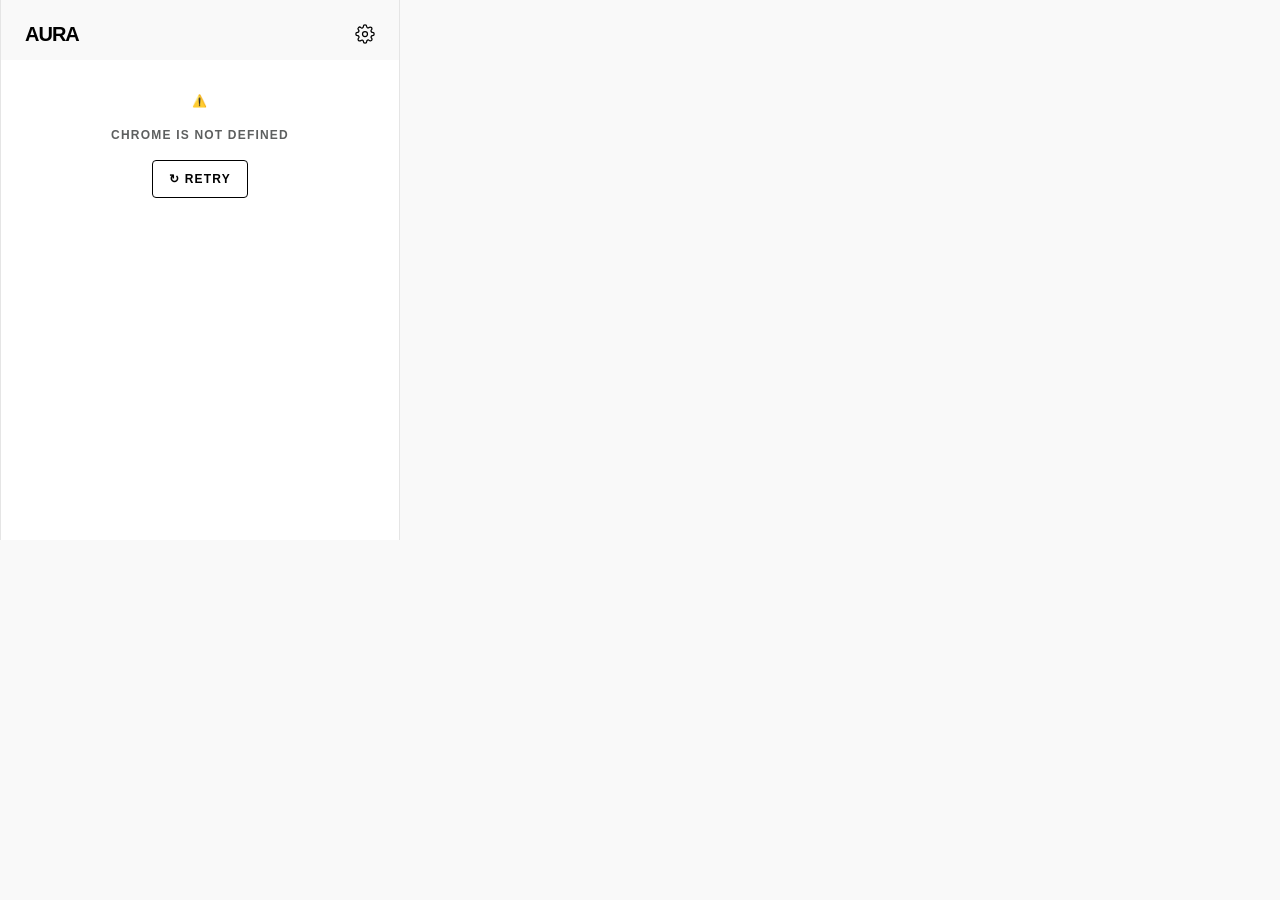
==== commit 841082e5: "Merge branch 'main' into fixes/wardrobe-avatar-tryon-polish" ====
--- a/popup.html
+++ b/popup.html
@@ -22,10 +22,10 @@
       </button>
     </header>
 
-    <!-- Boot state — visible immediately so the popup is never a blank white box
-         while getUser() and loadState() are in flight. -->
-    <div id="boot-screen">
-      <div class="loader"><div class="spinner"></div><span>Loading your wardrobe</span></div>
+    <!-- Loading Screen (shown on first paint while we check auth + load data) -->
+    <div id="loading-screen" class="loader">
+      <div class="spinner"></div>
+      <p class="loading-text">Loading your wardrobe…</p>
     </div>
 
     <!-- Auth Screen (shown when not signed in) -->
@@ -97,7 +97,7 @@
           <input type="text" id="avatar-name" placeholder="Your name" required>
         </div>
         <div class="file-upload" id="avatar-upload-area">
-          <input type="file" id="avatar-upload-input" accept="image/*" hidden>
+          <input type="file" id="avatar-upload-input" accept="image/jpeg,image/png,image/webp" hidden>
           <div id="avatar-upload-label" class="upload-label">
             <span class="upload-icon">
               <svg width="24" height="24" viewBox="0 0 24 24" fill="none" stroke="currentColor" stroke-width="1.25" stroke-linecap="round" stroke-linejoin="round" aria-hidden="true">
@@ -145,7 +145,7 @@
       </div>
 
       <p id="tryon-counter" class="tryon-counter"></p>
-      <button id="generate-outfit-btn" class="primary-btn">Generate Try-On</button>
+      <button id="generate-outfit-btn" class="primary-btn">✨ Generate Try-On</button>
 
       <div id="tryon-result"></div>
     </section>
--- a/popup.css
+++ b/popup.css
@@ -1157,6 +1157,23 @@
 
 .look-delete-btn:hover { color: var(--error); }
 
+.tryon-counter {
+  font-size: 11px;
+  color: #888;
+  text-align: center;
+  margin: 0 0 6px;
+}
+.tryon-counter--low { color: #c17f24; }
+.tryon-counter--warn { color: #b00; }
+
+.tryon-result-actions {
+  display: flex;
+  gap: 8px;
+  margin-top: 8px;
+  width: 100%;
+}
+.tryon-result-actions .secondary-btn { flex: 1; }
+
 /* ===== SETTINGS MODAL ===== */
 .modal {
   position: fixed;
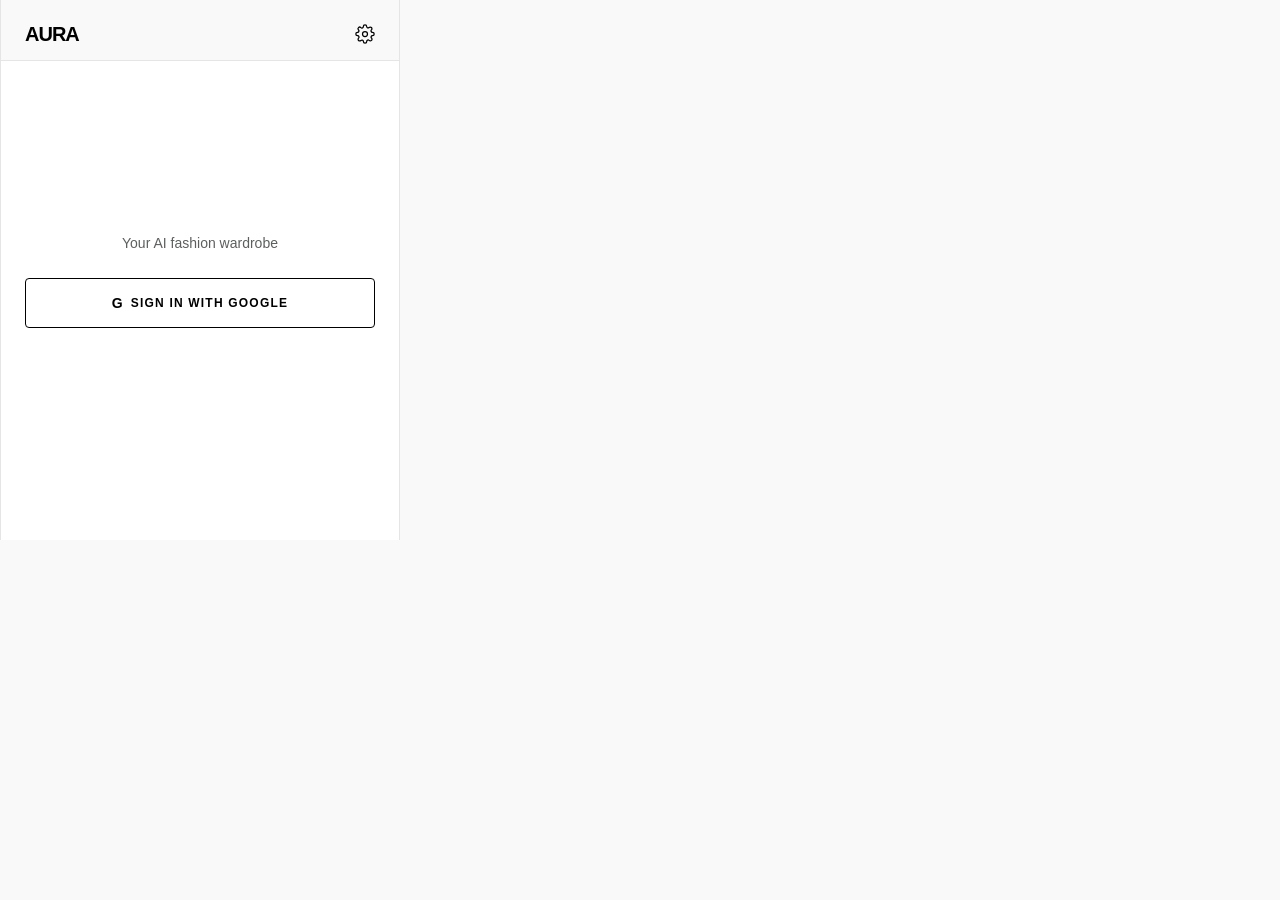
==== commit 5dd7d724: "Avatar enrollment client: multi-photo, candidate picker, real errors Wires the popup to the avatar e" ====
--- a/popup.html
+++ b/popup.html
@@ -22,10 +22,10 @@
       </button>
     </header>
 
-    <!-- Loading Screen (shown on first paint while we check auth + load data) -->
-    <div id="loading-screen" class="loader">
-      <div class="spinner"></div>
-      <p class="loading-text">Loading your wardrobe…</p>
+    <!-- Boot state — visible immediately so the popup is never a blank white box
+         while getUser() and loadState() are in flight. -->
+    <div id="boot-screen">
+      <div class="loader"><div class="spinner"></div><span>Loading your wardrobe</span></div>
     </div>
 
     <!-- Auth Screen (shown when not signed in) -->
@@ -96,8 +96,14 @@
         <div class="form-row">
           <input type="text" id="avatar-name" placeholder="Your name" required>
         </div>
+        <div class="form-row two-col">
+          <input type="number" id="avatar-height" placeholder="Height (cm)" min="50" max="260" step="1" inputmode="numeric">
+          <input type="number" id="avatar-weight" placeholder="Weight (kg)" min="20" max="400" step="1" inputmode="numeric">
+        </div>
+        <p class="form-hint">Both optional. They are saved for size recommendations later, and — only when you give both — the generator gets a one-word build hint. Numbers cannot steer an image model precisely: your photos are what decide the body shape.</p>
+
         <div class="file-upload" id="avatar-upload-area">
-          <input type="file" id="avatar-upload-input" accept="image/jpeg,image/png,image/webp" hidden>
+          <input type="file" id="avatar-upload-input" accept="image/jpeg,image/png,image/webp" multiple hidden>
           <div id="avatar-upload-label" class="upload-label">
             <span class="upload-icon">
               <svg width="24" height="24" viewBox="0 0 24 24" fill="none" stroke="currentColor" stroke-width="1.25" stroke-linecap="round" stroke-linejoin="round" aria-hidden="true">
@@ -105,13 +111,17 @@
                 <circle cx="12" cy="13.5" r="3.5"></circle>
               </svg>
             </span>
-            <span>Upload your photo</span>
+            <span id="avatar-upload-text">Upload 2–4 photos</span>
+            <em>JPEG, PNG or WebP</em>
           </div>
-          <img id="avatar-upload-preview" class="photo-preview hidden" alt="Your photo">
-        </div>
+        </div>
+
+        <div id="avatar-photo-strip" class="photo-strip hidden"></div>
+
         <div class="photo-tips">
           <p class="photo-tips-title">For best try-on results:</p>
           <ul class="photo-tips-list">
+            <li>2–4 photos of you — different angles help most</li>
             <li>Full body visible — head to toe</li>
             <li>Facing forward, in good lighting</li>
             <li>Just you — no one else in frame</li>
@@ -119,9 +129,30 @@
           </ul>
         </div>
 
-        <p id="avatar-upload-required" class="photo-required-msg hidden">Please upload a photo to generate your avatar.</p>
-
-        <button type="button" class="primary-btn" id="save-avatar-btn">Save Avatar</button>
+        <p id="avatar-form-error" class="photo-required-msg hidden"></p>
+
+        <button type="button" class="primary-btn" id="save-avatar-btn">Generate Avatar</button>
+      </div>
+
+      <!-- Three candidates, each walking the model cascade, so generation takes
+           tens of seconds. This pane keeps the popup visibly alive while it runs. -->
+      <div id="avatar-progress" class="hidden">
+        <div class="loader">
+          <div class="spinner"></div>
+          <span id="avatar-progress-text">Generating 3 avatars</span>
+        </div>
+        <p class="avatar-tip">This usually takes 30–60 seconds. Keep this popup open — closing it cancels the request.</p>
+      </div>
+
+      <div id="avatar-candidates" class="hidden">
+        <h3 class="form-title">Pick Your Avatar</h3>
+        <p id="avatar-candidate-note" class="avatar-tip">Only the one you pick is kept — the rest are deleted.</p>
+        <div id="avatar-candidate-grid" class="candidate-grid"></div>
+        <p id="avatar-candidate-error" class="photo-required-msg hidden"></p>
+        <div class="avatar-actions">
+          <button type="button" class="secondary-btn" id="avatar-restart-btn">Start Over</button>
+          <button type="button" class="primary-btn" id="avatar-commit-btn" disabled>Use This One</button>
+        </div>
       </div>
     </section>
 
@@ -145,7 +176,7 @@
       </div>
 
       <p id="tryon-counter" class="tryon-counter"></p>
-      <button id="generate-outfit-btn" class="primary-btn">✨ Generate Try-On</button>
+      <button id="generate-outfit-btn" class="primary-btn">Generate Try-On</button>
 
       <div id="tryon-result"></div>
     </section>
--- a/popup.css
+++ b/popup.css
@@ -746,12 +746,22 @@
 
 .form-title { margin-bottom: 0; }
 
+/* The form wrapper is a plain div inside the flex tab, so it needs its own stack */
+#avatar-form,
+#avatar-progress,
+#avatar-candidates {
+  display: flex;
+  flex-direction: column;
+  gap: var(--stack-md);
+}
+
 .form-row { display: flex; gap: var(--stack-sm); }
 .form-row.two-col > * { flex: 1; }
 
 .form-row input,
 .form-row select,
-#avatar-form input[type="text"] {
+#avatar-form input[type="text"],
+#avatar-form input[type="number"] {
   width: 100%;
   padding: 12px;
   border: 1px solid var(--border-muted);
@@ -798,14 +808,110 @@
 .upload-icon { display: flex; line-height: 0; }
 .upload-label em { color: var(--secondary); font-style: normal; }
 
-.photo-preview {
-  width: 100%;
+.form-hint {
+  font-size: 12px;
+  line-height: 1.5;
+  color: var(--secondary);
+}
+
+/* Selected photos — 4 up, so a full set fits one row of the 350px column */
+.photo-strip {
+  display: grid;
+  grid-template-columns: repeat(4, 1fr);
+  gap: var(--stack-sm);
+}
+
+.photo-thumb {
+  position: relative;
   aspect-ratio: 3 / 4;
+  border: 1px solid var(--border-muted);
+  background: var(--surface-container-low);
+  overflow: hidden;
+}
+
+.photo-thumb img {
+  width: 100%;
+  height: 100%;
   object-fit: cover;
-  border-radius: 0;
-  margin-top: var(--stack-sm);
   display: block;
 }
+
+.photo-thumb-remove {
+  position: absolute;
+  top: var(--unit);
+  right: var(--unit);
+  width: 18px;
+  height: 18px;
+  display: flex;
+  align-items: center;
+  justify-content: center;
+  padding: 0;
+  background: var(--surface-container-lowest);
+  border: 1px solid var(--border-muted);
+  border-radius: var(--radius-sm);
+  color: var(--primary);
+  font-family: inherit;
+  font-size: 10px;
+  line-height: 1;
+  cursor: pointer;
+  transition: background 0.15s, color 0.15s;
+}
+
+.photo-thumb-remove:hover {
+  background: var(--primary);
+  color: var(--on-primary);
+  border-color: var(--primary);
+}
+
+/* Candidate picker — 3 up at ~111px per card inside the 350px content column */
+.candidate-grid {
+  display: grid;
+  grid-template-columns: repeat(3, 1fr);
+  gap: var(--stack-sm);
+}
+
+.candidate-card {
+  position: relative;
+  aspect-ratio: 3 / 4;
+  border: 1px solid var(--border-muted);
+  background: var(--surface-container-low);
+  overflow: hidden;
+  cursor: pointer;
+  transition: border-color 0.15s;
+}
+
+.candidate-card:hover { border-color: var(--primary); }
+.candidate-card.selected { border-color: var(--primary); border-width: 2px; }
+
+.candidate-card img {
+  width: 100%;
+  height: 100%;
+  object-fit: cover;
+  display: block;
+}
+
+/* A candidate whose signed URL fails to load — framed, not blank */
+.candidate-card.candidate-broken { border-style: dashed; }
+.candidate-card.candidate-broken img { display: none; }
+
+.candidate-check {
+  position: absolute;
+  top: var(--unit);
+  right: var(--unit);
+  width: 18px;
+  height: 18px;
+  display: none;
+  align-items: center;
+  justify-content: center;
+  background: var(--primary);
+  color: var(--on-primary);
+  font-size: 11px;
+  line-height: 1;
+}
+
+.candidate-card.selected .candidate-check { display: flex; }
+
+.avatar-actions .primary-btn { flex: 1; }
 
 /* Informational panels — hairline framing, no fills that fight the imagery */
 .avatar-tip,
@@ -1157,23 +1263,6 @@
 
 .look-delete-btn:hover { color: var(--error); }
 
-.tryon-counter {
-  font-size: 11px;
-  color: #888;
-  text-align: center;
-  margin: 0 0 6px;
-}
-.tryon-counter--low { color: #c17f24; }
-.tryon-counter--warn { color: #b00; }
-
-.tryon-result-actions {
-  display: flex;
-  gap: 8px;
-  margin-top: 8px;
-  width: 100%;
-}
-.tryon-result-actions .secondary-btn { flex: 1; }
-
 /* ===== SETTINGS MODAL ===== */
 .modal {
   position: fixed;
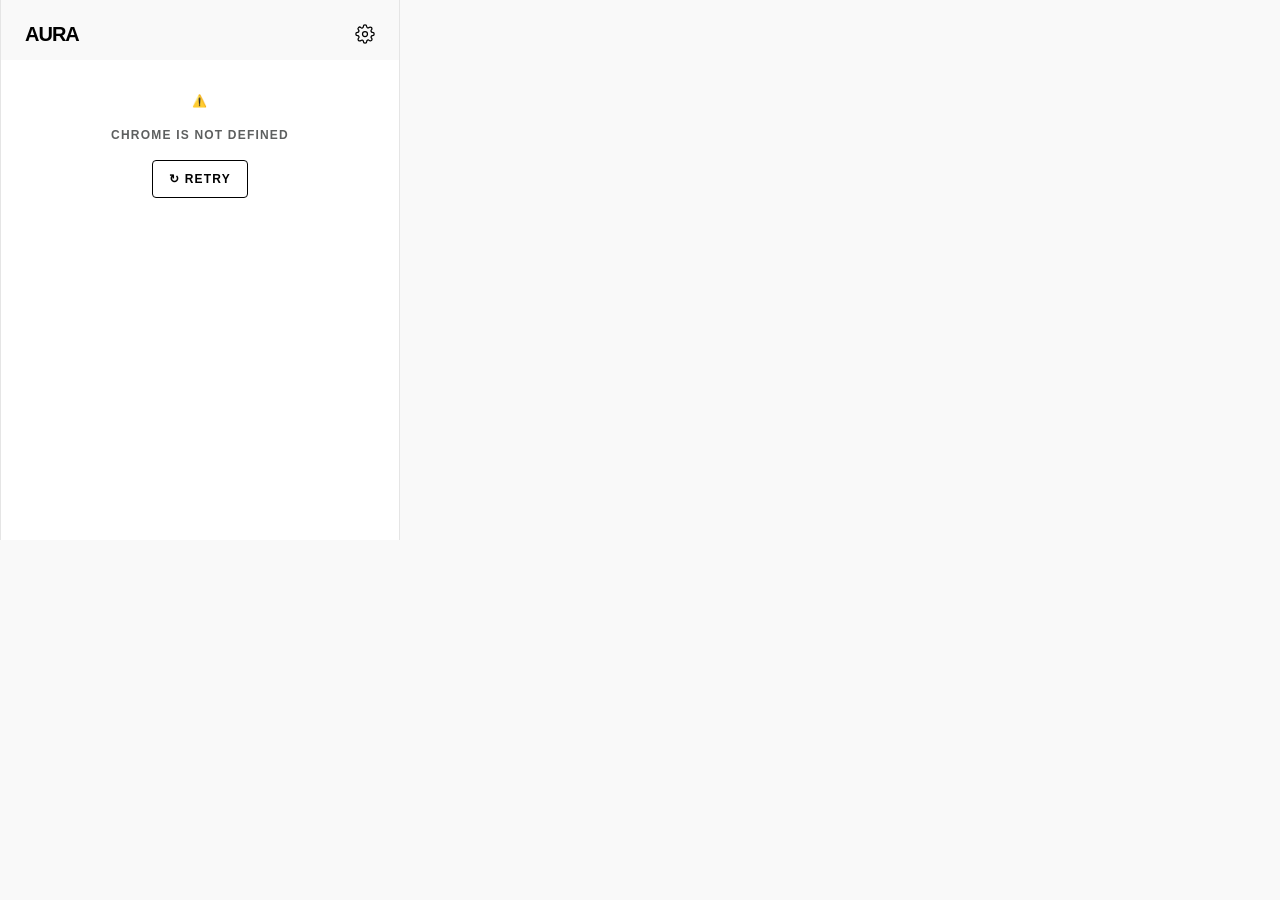
==== commit 160c0816: "Merge pull request #2 from Aakanksha3010/fixes/wardrobe-avatar-tryon-polish Fix wardrobe save, avata" ====
--- a/popup.html
+++ b/popup.html
@@ -22,10 +22,10 @@
       </button>
     </header>
 
-    <!-- Boot state — visible immediately so the popup is never a blank white box
-         while getUser() and loadState() are in flight. -->
-    <div id="boot-screen">
-      <div class="loader"><div class="spinner"></div><span>Loading your wardrobe</span></div>
+    <!-- Loading Screen (shown on first paint while we check auth + load data) -->
+    <div id="loading-screen" class="loader">
+      <div class="spinner"></div>
+      <p class="loading-text">Loading your wardrobe…</p>
     </div>
 
     <!-- Auth Screen (shown when not signed in) -->
@@ -96,14 +96,8 @@
         <div class="form-row">
           <input type="text" id="avatar-name" placeholder="Your name" required>
         </div>
-        <div class="form-row two-col">
-          <input type="number" id="avatar-height" placeholder="Height (cm)" min="50" max="260" step="1" inputmode="numeric">
-          <input type="number" id="avatar-weight" placeholder="Weight (kg)" min="20" max="400" step="1" inputmode="numeric">
-        </div>
-        <p class="form-hint">Both optional. They are saved for size recommendations later, and — only when you give both — the generator gets a one-word build hint. Numbers cannot steer an image model precisely: your photos are what decide the body shape.</p>
-
         <div class="file-upload" id="avatar-upload-area">
-          <input type="file" id="avatar-upload-input" accept="image/jpeg,image/png,image/webp" multiple hidden>
+          <input type="file" id="avatar-upload-input" accept="image/jpeg,image/png,image/webp" hidden>
           <div id="avatar-upload-label" class="upload-label">
             <span class="upload-icon">
               <svg width="24" height="24" viewBox="0 0 24 24" fill="none" stroke="currentColor" stroke-width="1.25" stroke-linecap="round" stroke-linejoin="round" aria-hidden="true">
@@ -111,17 +105,13 @@
                 <circle cx="12" cy="13.5" r="3.5"></circle>
               </svg>
             </span>
-            <span id="avatar-upload-text">Upload 2–4 photos</span>
-            <em>JPEG, PNG or WebP</em>
+            <span>Upload your photo</span>
           </div>
+          <img id="avatar-upload-preview" class="photo-preview hidden" alt="Your photo">
         </div>
-
-        <div id="avatar-photo-strip" class="photo-strip hidden"></div>
-
         <div class="photo-tips">
           <p class="photo-tips-title">For best try-on results:</p>
           <ul class="photo-tips-list">
-            <li>2–4 photos of you — different angles help most</li>
             <li>Full body visible — head to toe</li>
             <li>Facing forward, in good lighting</li>
             <li>Just you — no one else in frame</li>
@@ -129,30 +119,9 @@
           </ul>
         </div>
 
-        <p id="avatar-form-error" class="photo-required-msg hidden"></p>
+        <p id="avatar-upload-required" class="photo-required-msg hidden">Please upload a photo to generate your avatar.</p>
 
-        <button type="button" class="primary-btn" id="save-avatar-btn">Generate Avatar</button>
-      </div>
-
-      <!-- Three candidates, each walking the model cascade, so generation takes
-           tens of seconds. This pane keeps the popup visibly alive while it runs. -->
-      <div id="avatar-progress" class="hidden">
-        <div class="loader">
-          <div class="spinner"></div>
-          <span id="avatar-progress-text">Generating 3 avatars</span>
-        </div>
-        <p class="avatar-tip">This usually takes 30–60 seconds. Keep this popup open — closing it cancels the request.</p>
-      </div>
-
-      <div id="avatar-candidates" class="hidden">
-        <h3 class="form-title">Pick Your Avatar</h3>
-        <p id="avatar-candidate-note" class="avatar-tip">Only the one you pick is kept — the rest are deleted.</p>
-        <div id="avatar-candidate-grid" class="candidate-grid"></div>
-        <p id="avatar-candidate-error" class="photo-required-msg hidden"></p>
-        <div class="avatar-actions">
-          <button type="button" class="secondary-btn" id="avatar-restart-btn">Start Over</button>
-          <button type="button" class="primary-btn" id="avatar-commit-btn" disabled>Use This One</button>
-        </div>
+        <button type="button" class="primary-btn" id="save-avatar-btn">Save Avatar</button>
       </div>
     </section>
 
@@ -176,7 +145,7 @@
       </div>
 
       <p id="tryon-counter" class="tryon-counter"></p>
-      <button id="generate-outfit-btn" class="primary-btn">Generate Try-On</button>
+      <button id="generate-outfit-btn" class="primary-btn">✨ Generate Try-On</button>
 
       <div id="tryon-result"></div>
     </section>
--- a/popup.css
+++ b/popup.css
@@ -746,22 +746,12 @@
 
 .form-title { margin-bottom: 0; }
 
-/* The form wrapper is a plain div inside the flex tab, so it needs its own stack */
-#avatar-form,
-#avatar-progress,
-#avatar-candidates {
-  display: flex;
-  flex-direction: column;
-  gap: var(--stack-md);
-}
-
 .form-row { display: flex; gap: var(--stack-sm); }
 .form-row.two-col > * { flex: 1; }
 
 .form-row input,
 .form-row select,
-#avatar-form input[type="text"],
-#avatar-form input[type="number"] {
+#avatar-form input[type="text"] {
   width: 100%;
   padding: 12px;
   border: 1px solid var(--border-muted);
@@ -808,110 +798,14 @@
 .upload-icon { display: flex; line-height: 0; }
 .upload-label em { color: var(--secondary); font-style: normal; }
 
-.form-hint {
-  font-size: 12px;
-  line-height: 1.5;
-  color: var(--secondary);
-}
-
-/* Selected photos — 4 up, so a full set fits one row of the 350px column */
-.photo-strip {
-  display: grid;
-  grid-template-columns: repeat(4, 1fr);
-  gap: var(--stack-sm);
-}
-
-.photo-thumb {
-  position: relative;
+.photo-preview {
+  width: 100%;
   aspect-ratio: 3 / 4;
-  border: 1px solid var(--border-muted);
-  background: var(--surface-container-low);
-  overflow: hidden;
-}
-
-.photo-thumb img {
-  width: 100%;
-  height: 100%;
   object-fit: cover;
+  border-radius: 0;
+  margin-top: var(--stack-sm);
   display: block;
 }
-
-.photo-thumb-remove {
-  position: absolute;
-  top: var(--unit);
-  right: var(--unit);
-  width: 18px;
-  height: 18px;
-  display: flex;
-  align-items: center;
-  justify-content: center;
-  padding: 0;
-  background: var(--surface-container-lowest);
-  border: 1px solid var(--border-muted);
-  border-radius: var(--radius-sm);
-  color: var(--primary);
-  font-family: inherit;
-  font-size: 10px;
-  line-height: 1;
-  cursor: pointer;
-  transition: background 0.15s, color 0.15s;
-}
-
-.photo-thumb-remove:hover {
-  background: var(--primary);
-  color: var(--on-primary);
-  border-color: var(--primary);
-}
-
-/* Candidate picker — 3 up at ~111px per card inside the 350px content column */
-.candidate-grid {
-  display: grid;
-  grid-template-columns: repeat(3, 1fr);
-  gap: var(--stack-sm);
-}
-
-.candidate-card {
-  position: relative;
-  aspect-ratio: 3 / 4;
-  border: 1px solid var(--border-muted);
-  background: var(--surface-container-low);
-  overflow: hidden;
-  cursor: pointer;
-  transition: border-color 0.15s;
-}
-
-.candidate-card:hover { border-color: var(--primary); }
-.candidate-card.selected { border-color: var(--primary); border-width: 2px; }
-
-.candidate-card img {
-  width: 100%;
-  height: 100%;
-  object-fit: cover;
-  display: block;
-}
-
-/* A candidate whose signed URL fails to load — framed, not blank */
-.candidate-card.candidate-broken { border-style: dashed; }
-.candidate-card.candidate-broken img { display: none; }
-
-.candidate-check {
-  position: absolute;
-  top: var(--unit);
-  right: var(--unit);
-  width: 18px;
-  height: 18px;
-  display: none;
-  align-items: center;
-  justify-content: center;
-  background: var(--primary);
-  color: var(--on-primary);
-  font-size: 11px;
-  line-height: 1;
-}
-
-.candidate-card.selected .candidate-check { display: flex; }
-
-.avatar-actions .primary-btn { flex: 1; }
 
 /* Informational panels — hairline framing, no fills that fight the imagery */
 .avatar-tip,
@@ -1263,6 +1157,23 @@
 
 .look-delete-btn:hover { color: var(--error); }
 
+.tryon-counter {
+  font-size: 11px;
+  color: #888;
+  text-align: center;
+  margin: 0 0 6px;
+}
+.tryon-counter--low { color: #c17f24; }
+.tryon-counter--warn { color: #b00; }
+
+.tryon-result-actions {
+  display: flex;
+  gap: 8px;
+  margin-top: 8px;
+  width: 100%;
+}
+.tryon-result-actions .secondary-btn { flex: 1; }
+
 /* ===== SETTINGS MODAL ===== */
 .modal {
   position: fixed;
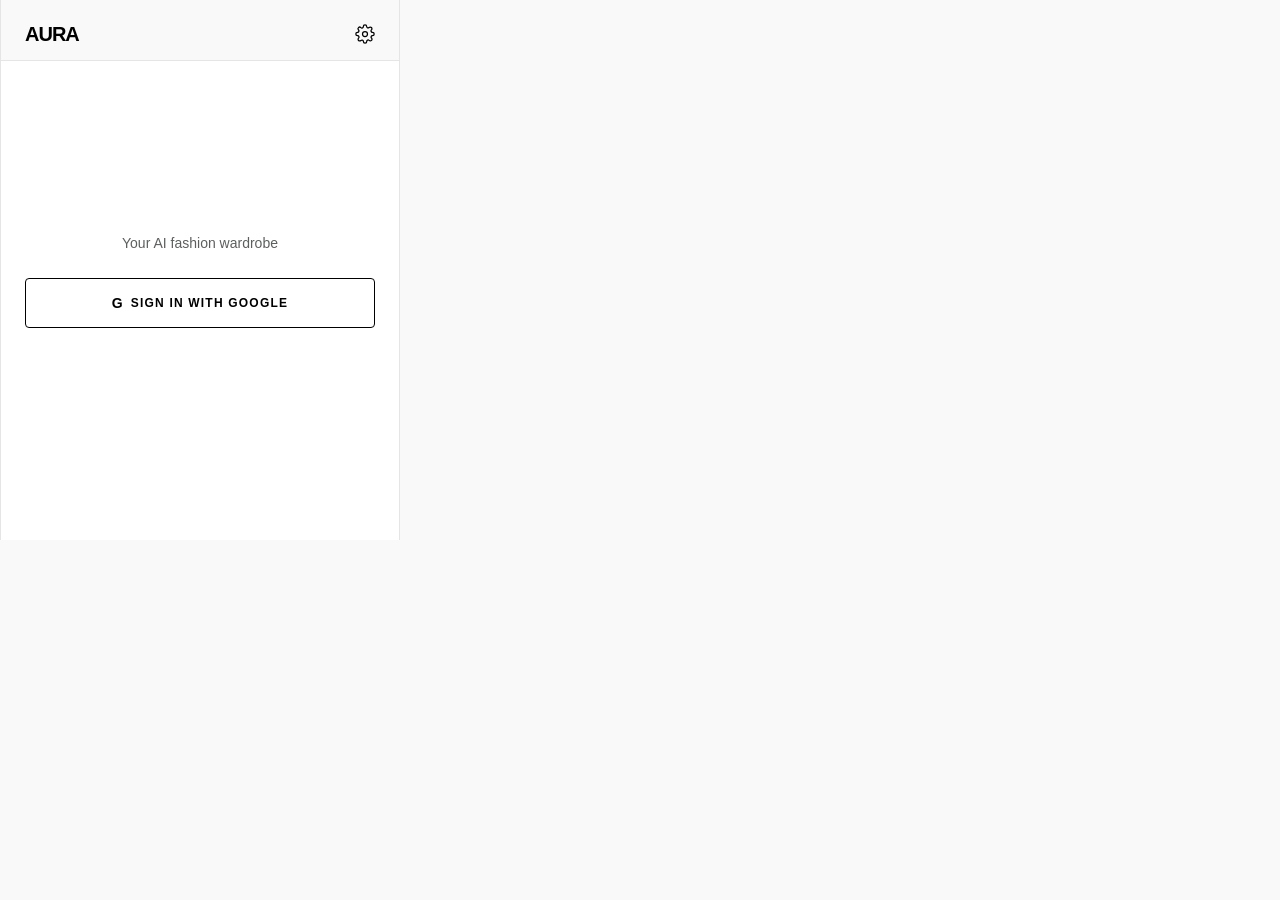
==== commit 13e5e032: "Drop height/weight from avatar enrollment They earned nothing. All the two fields did was feed build" ====
--- a/popup.html
+++ b/popup.html
@@ -22,10 +22,10 @@
       </button>
     </header>
 
-    <!-- Loading Screen (shown on first paint while we check auth + load data) -->
-    <div id="loading-screen" class="loader">
-      <div class="spinner"></div>
-      <p class="loading-text">Loading your wardrobe…</p>
+    <!-- Boot state — visible immediately so the popup is never a blank white box
+         while getUser() and loadState() are in flight. -->
+    <div id="boot-screen">
+      <div class="loader"><div class="spinner"></div><span>Loading your wardrobe</span></div>
     </div>
 
     <!-- Auth Screen (shown when not signed in) -->
@@ -96,8 +96,9 @@
         <div class="form-row">
           <input type="text" id="avatar-name" placeholder="Your name" required>
         </div>
+
         <div class="file-upload" id="avatar-upload-area">
-          <input type="file" id="avatar-upload-input" accept="image/jpeg,image/png,image/webp" hidden>
+          <input type="file" id="avatar-upload-input" accept="image/jpeg,image/png,image/webp" multiple hidden>
           <div id="avatar-upload-label" class="upload-label">
             <span class="upload-icon">
               <svg width="24" height="24" viewBox="0 0 24 24" fill="none" stroke="currentColor" stroke-width="1.25" stroke-linecap="round" stroke-linejoin="round" aria-hidden="true">
@@ -105,13 +106,17 @@
                 <circle cx="12" cy="13.5" r="3.5"></circle>
               </svg>
             </span>
-            <span>Upload your photo</span>
+            <span id="avatar-upload-text">Upload 2–4 photos</span>
+            <em>JPEG, PNG or WebP</em>
           </div>
-          <img id="avatar-upload-preview" class="photo-preview hidden" alt="Your photo">
-        </div>
+        </div>
+
+        <div id="avatar-photo-strip" class="photo-strip hidden"></div>
+
         <div class="photo-tips">
           <p class="photo-tips-title">For best try-on results:</p>
           <ul class="photo-tips-list">
+            <li>2–4 photos of you — different angles help most</li>
             <li>Full body visible — head to toe</li>
             <li>Facing forward, in good lighting</li>
             <li>Just you — no one else in frame</li>
@@ -119,9 +124,30 @@
           </ul>
         </div>
 
-        <p id="avatar-upload-required" class="photo-required-msg hidden">Please upload a photo to generate your avatar.</p>
-
-        <button type="button" class="primary-btn" id="save-avatar-btn">Save Avatar</button>
+        <p id="avatar-form-error" class="photo-required-msg hidden"></p>
+
+        <button type="button" class="primary-btn" id="save-avatar-btn">Generate Avatar</button>
+      </div>
+
+      <!-- Three candidates, each walking the model cascade, so generation takes
+           tens of seconds. This pane keeps the popup visibly alive while it runs. -->
+      <div id="avatar-progress" class="hidden">
+        <div class="loader">
+          <div class="spinner"></div>
+          <span id="avatar-progress-text">Generating 3 avatars</span>
+        </div>
+        <p class="avatar-tip">This usually takes 30–60 seconds. Keep this popup open — closing it cancels the request.</p>
+      </div>
+
+      <div id="avatar-candidates" class="hidden">
+        <h3 class="form-title">Pick Your Avatar</h3>
+        <p id="avatar-candidate-note" class="avatar-tip">Only the one you pick is kept — the rest are deleted.</p>
+        <div id="avatar-candidate-grid" class="candidate-grid"></div>
+        <p id="avatar-candidate-error" class="photo-required-msg hidden"></p>
+        <div class="avatar-actions">
+          <button type="button" class="secondary-btn" id="avatar-restart-btn">Start Over</button>
+          <button type="button" class="primary-btn" id="avatar-commit-btn" disabled>Use This One</button>
+        </div>
       </div>
     </section>
 
@@ -145,7 +171,7 @@
       </div>
 
       <p id="tryon-counter" class="tryon-counter"></p>
-      <button id="generate-outfit-btn" class="primary-btn">✨ Generate Try-On</button>
+      <button id="generate-outfit-btn" class="primary-btn">Generate Try-On</button>
 
       <div id="tryon-result"></div>
     </section>
--- a/popup.css
+++ b/popup.css
@@ -728,13 +728,6 @@
   color: var(--primary);
 }
 
-.avatar-stats-display {
-  font-size: 12px;
-  font-weight: 600;
-  letter-spacing: 0.1em;
-  text-transform: uppercase;
-  color: var(--secondary);
-}
 
 .avatar-actions {
   display: flex;
@@ -746,12 +739,21 @@
 
 .form-title { margin-bottom: 0; }
 
+/* The form wrapper is a plain div inside the flex tab, so it needs its own stack */
+#avatar-form,
+#avatar-progress,
+#avatar-candidates {
+  display: flex;
+  flex-direction: column;
+  gap: var(--stack-md);
+}
+
 .form-row { display: flex; gap: var(--stack-sm); }
-.form-row.two-col > * { flex: 1; }
 
 .form-row input,
 .form-row select,
-#avatar-form input[type="text"] {
+#avatar-form input[type="text"],
+#avatar-form input[type="number"] {
   width: 100%;
   padding: 12px;
   border: 1px solid var(--border-muted);
@@ -798,14 +800,105 @@
 .upload-icon { display: flex; line-height: 0; }
 .upload-label em { color: var(--secondary); font-style: normal; }
 
-.photo-preview {
-  width: 100%;
+
+/* Selected photos — 4 up, so a full set fits one row of the 350px column */
+.photo-strip {
+  display: grid;
+  grid-template-columns: repeat(4, 1fr);
+  gap: var(--stack-sm);
+}
+
+.photo-thumb {
+  position: relative;
   aspect-ratio: 3 / 4;
+  border: 1px solid var(--border-muted);
+  background: var(--surface-container-low);
+  overflow: hidden;
+}
+
+.photo-thumb img {
+  width: 100%;
+  height: 100%;
   object-fit: cover;
-  border-radius: 0;
-  margin-top: var(--stack-sm);
   display: block;
 }
+
+.photo-thumb-remove {
+  position: absolute;
+  top: var(--unit);
+  right: var(--unit);
+  width: 18px;
+  height: 18px;
+  display: flex;
+  align-items: center;
+  justify-content: center;
+  padding: 0;
+  background: var(--surface-container-lowest);
+  border: 1px solid var(--border-muted);
+  border-radius: var(--radius-sm);
+  color: var(--primary);
+  font-family: inherit;
+  font-size: 10px;
+  line-height: 1;
+  cursor: pointer;
+  transition: background 0.15s, color 0.15s;
+}
+
+.photo-thumb-remove:hover {
+  background: var(--primary);
+  color: var(--on-primary);
+  border-color: var(--primary);
+}
+
+/* Candidate picker — 3 up at ~111px per card inside the 350px content column */
+.candidate-grid {
+  display: grid;
+  grid-template-columns: repeat(3, 1fr);
+  gap: var(--stack-sm);
+}
+
+.candidate-card {
+  position: relative;
+  aspect-ratio: 3 / 4;
+  border: 1px solid var(--border-muted);
+  background: var(--surface-container-low);
+  overflow: hidden;
+  cursor: pointer;
+  transition: border-color 0.15s;
+}
+
+.candidate-card:hover { border-color: var(--primary); }
+.candidate-card.selected { border-color: var(--primary); border-width: 2px; }
+
+.candidate-card img {
+  width: 100%;
+  height: 100%;
+  object-fit: cover;
+  display: block;
+}
+
+/* A candidate whose signed URL fails to load — framed, not blank */
+.candidate-card.candidate-broken { border-style: dashed; }
+.candidate-card.candidate-broken img { display: none; }
+
+.candidate-check {
+  position: absolute;
+  top: var(--unit);
+  right: var(--unit);
+  width: 18px;
+  height: 18px;
+  display: none;
+  align-items: center;
+  justify-content: center;
+  background: var(--primary);
+  color: var(--on-primary);
+  font-size: 11px;
+  line-height: 1;
+}
+
+.candidate-card.selected .candidate-check { display: flex; }
+
+.avatar-actions .primary-btn { flex: 1; }
 
 /* Informational panels — hairline framing, no fills that fight the imagery */
 .avatar-tip,
@@ -1157,23 +1250,6 @@
 
 .look-delete-btn:hover { color: var(--error); }
 
-.tryon-counter {
-  font-size: 11px;
-  color: #888;
-  text-align: center;
-  margin: 0 0 6px;
-}
-.tryon-counter--low { color: #c17f24; }
-.tryon-counter--warn { color: #b00; }
-
-.tryon-result-actions {
-  display: flex;
-  gap: 8px;
-  margin-top: 8px;
-  width: 100%;
-}
-.tryon-result-actions .secondary-btn { flex: 1; }
-
 /* ===== SETTINGS MODAL ===== */
 .modal {
   position: fixed;
